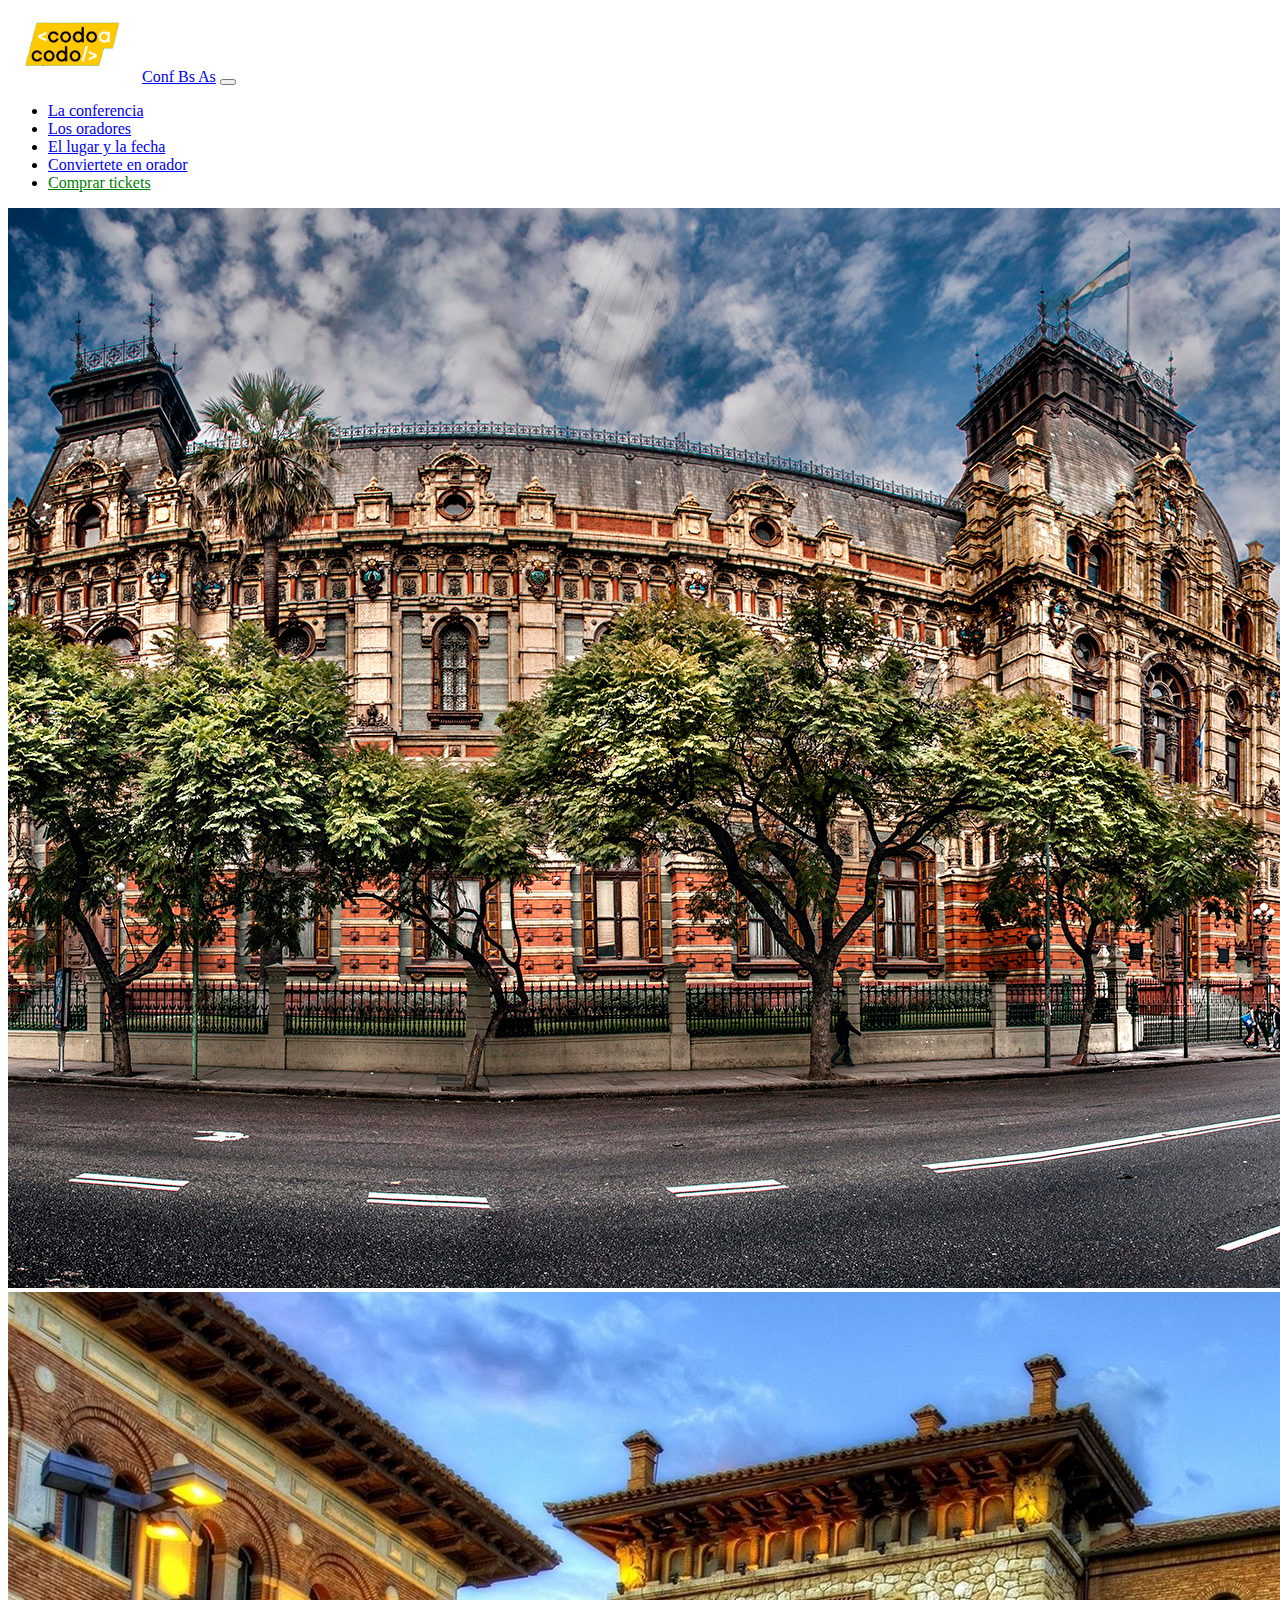
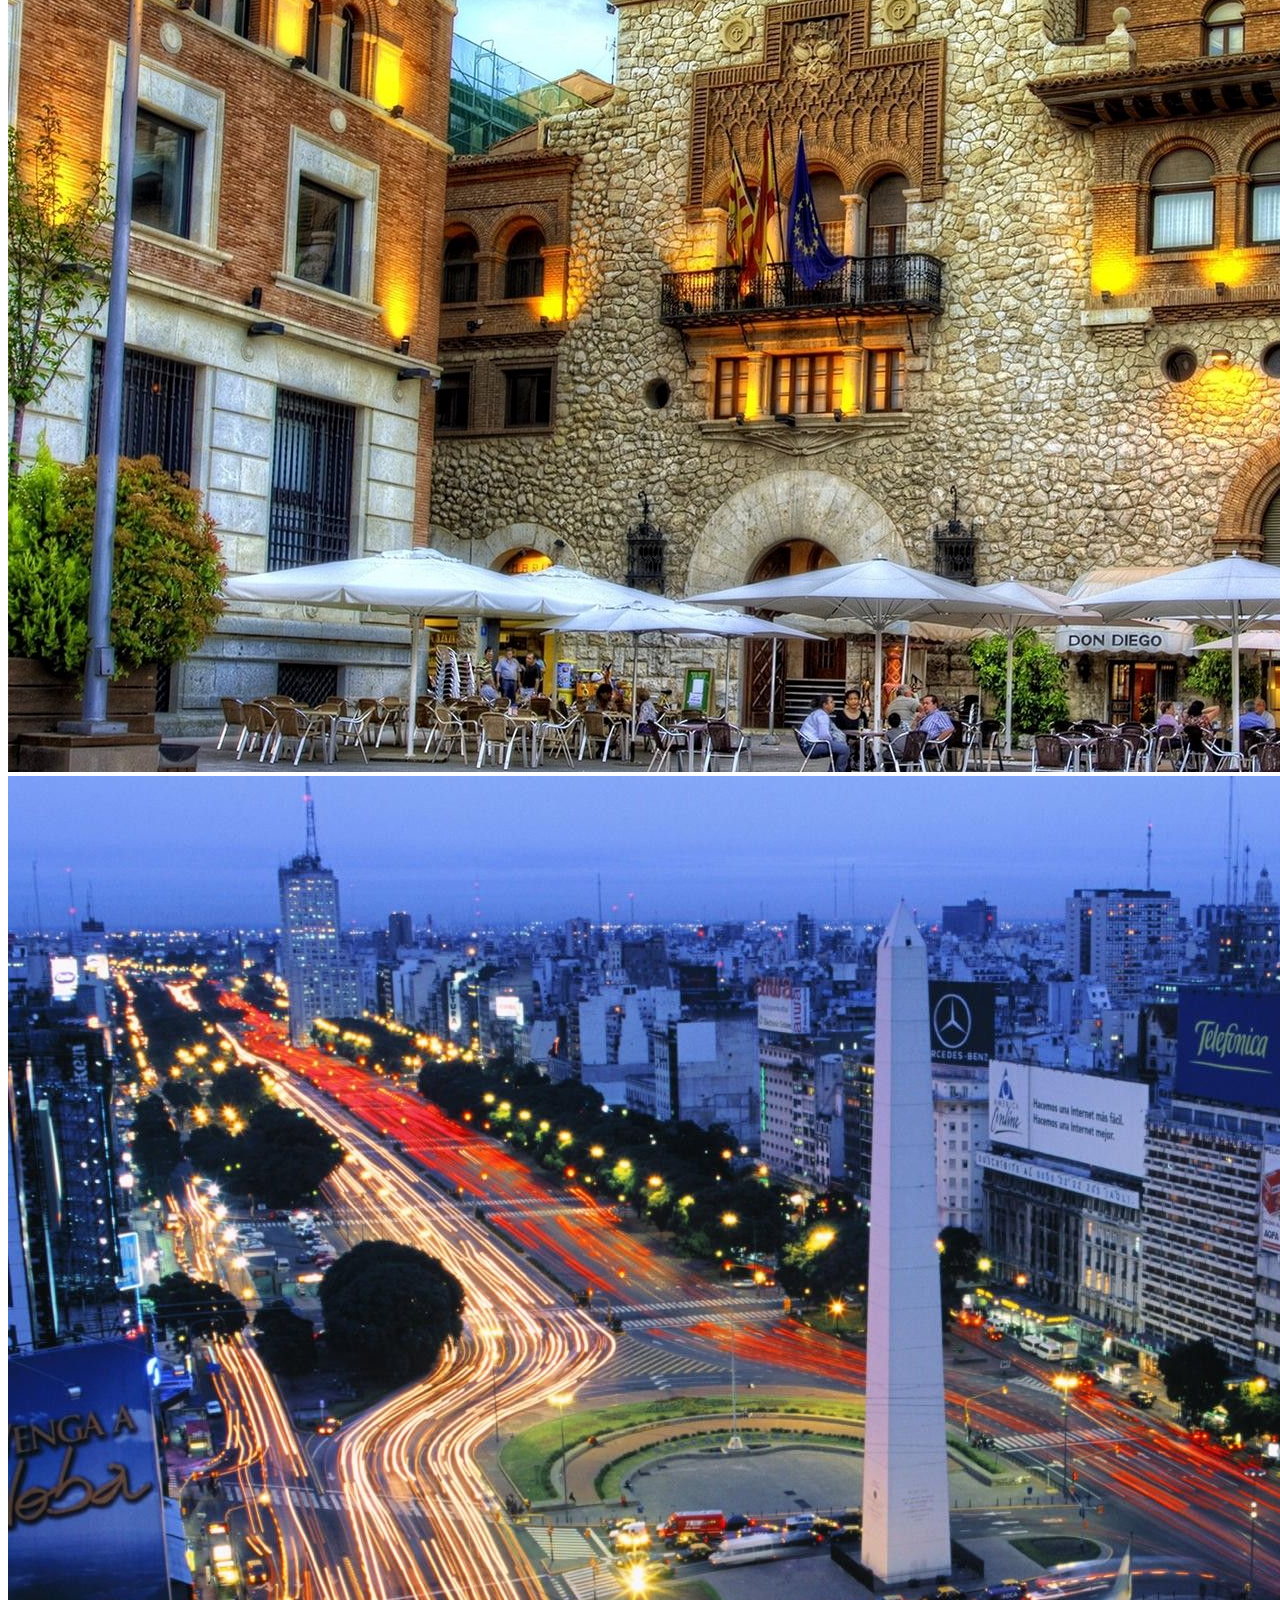
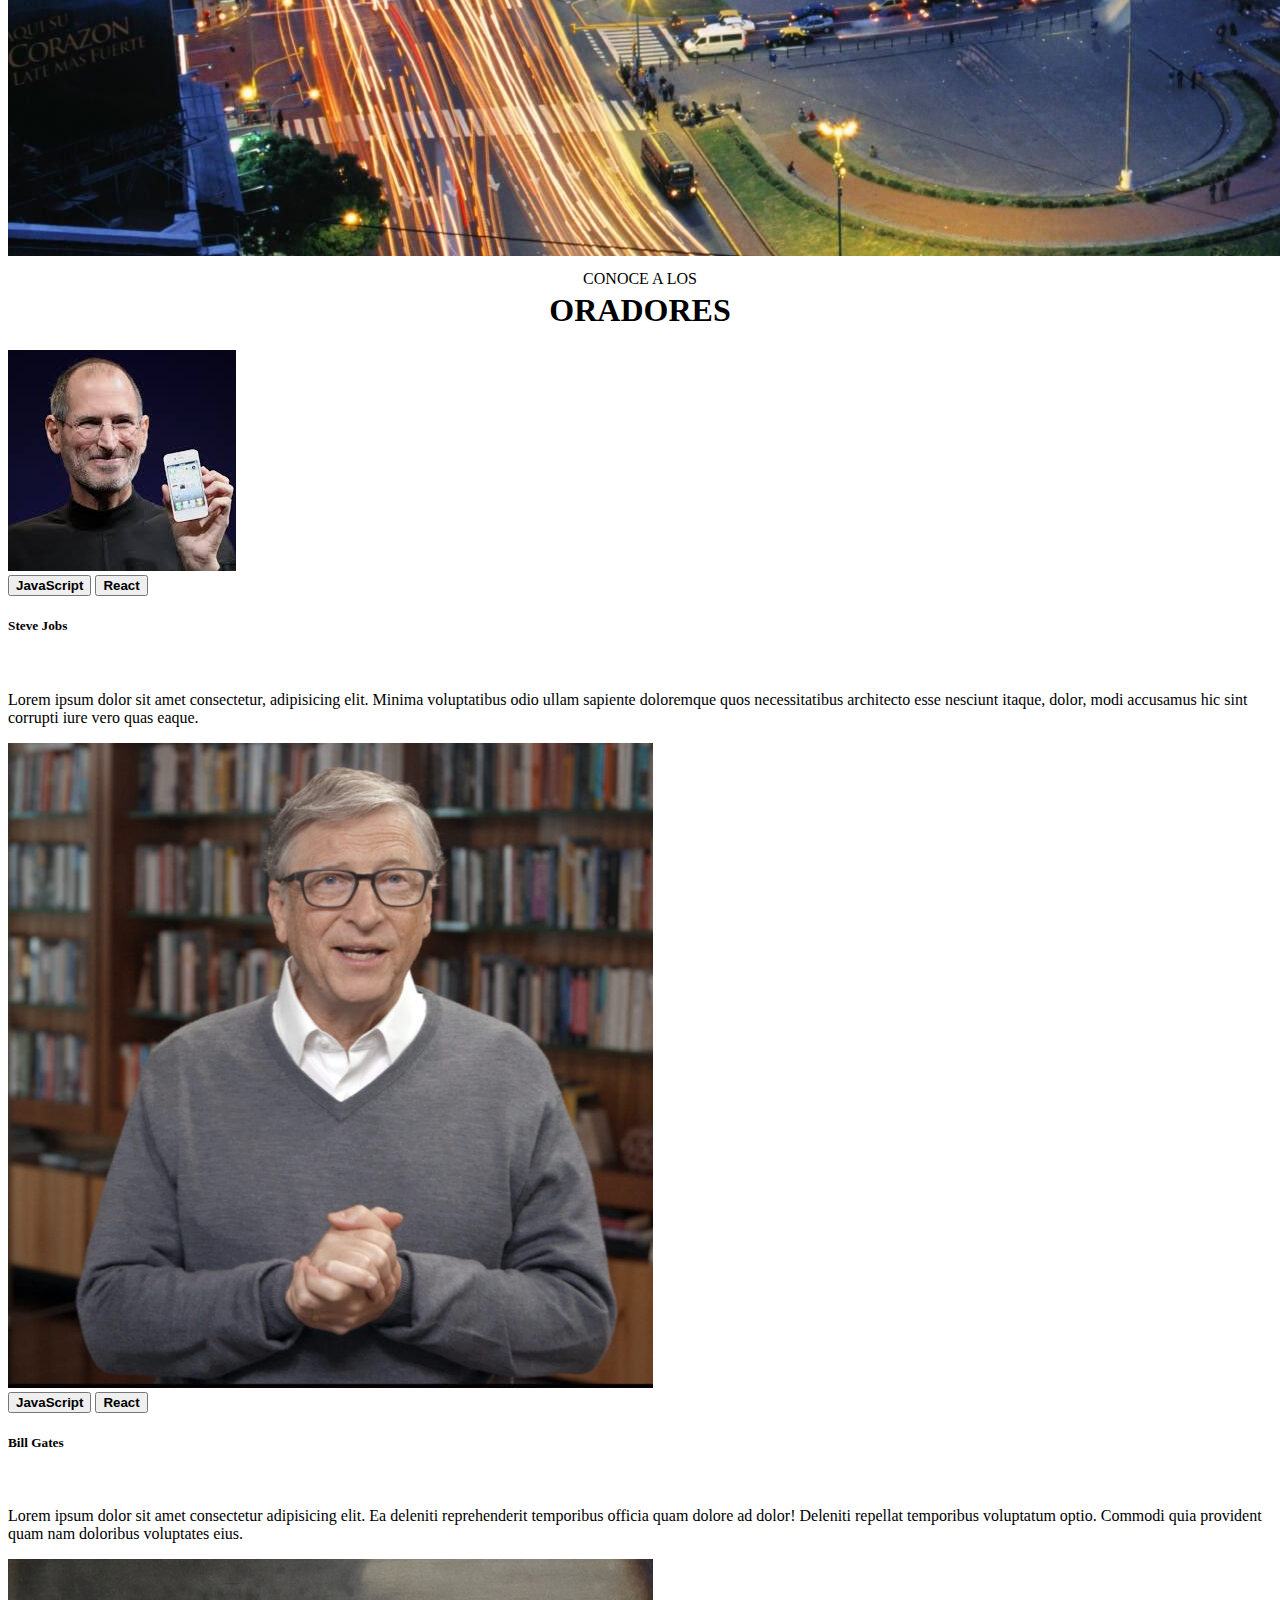
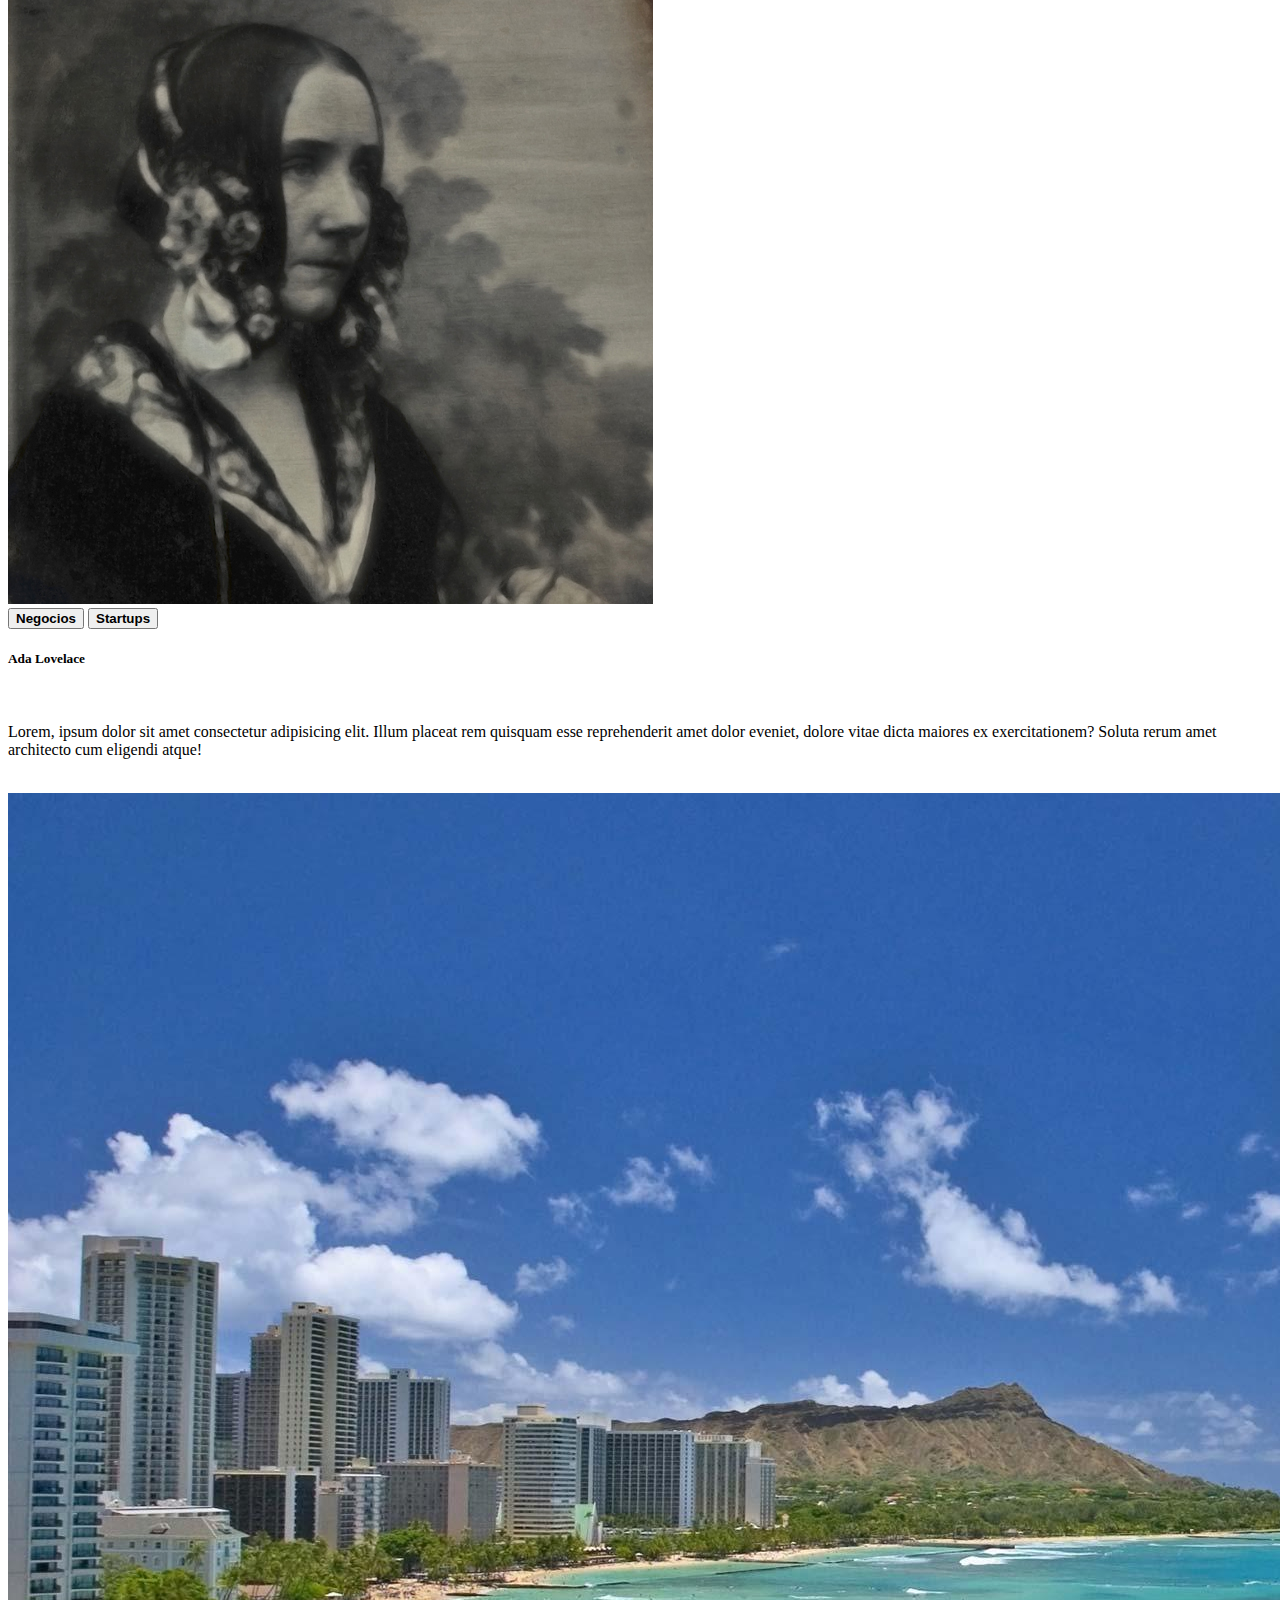
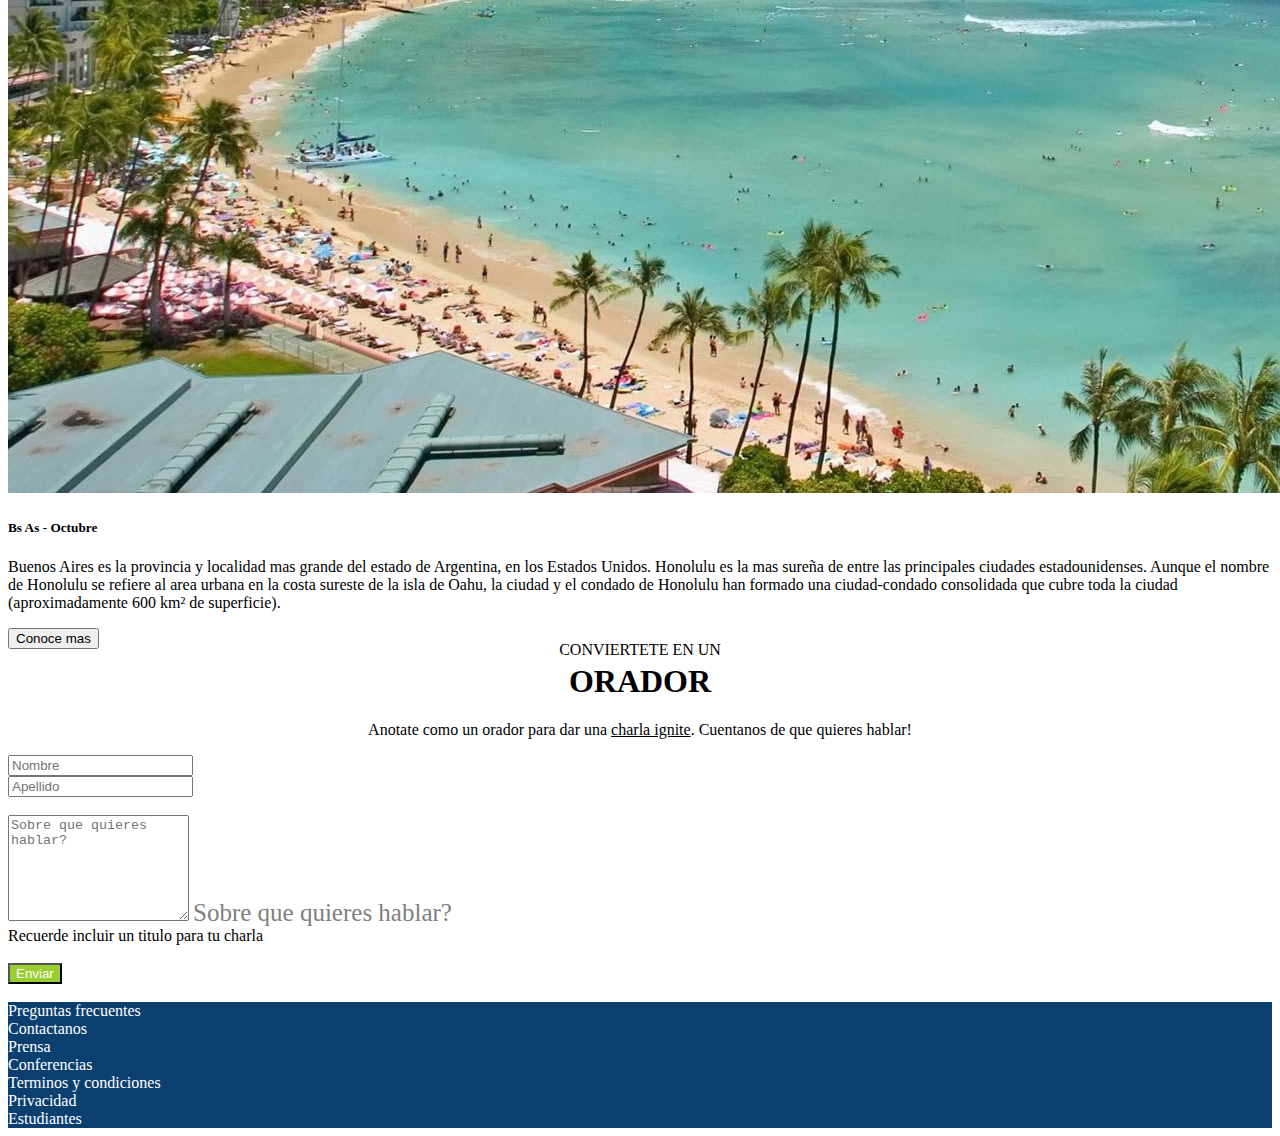
==== TrabajoPIntegrador/index.html @ 22dde656 "Trabajo Practico Integrador" ====
<!DOCTYPE html>
<html lang="es">
<head>
    <meta charset="UTF-8">
    <meta http-equiv="X-UA-Compatible" content="IE=edge">
    <meta name="viewport" content="width=device-width, initial-scale=1.0">
    <title>Trabajo Practico Integrador</title>
    <link href="https://cdn.jsdelivr.net/npm/bootstrap@5.1.1/dist/css/bootstrap.min.css" rel="stylesheet" integrity="sha384-F3w7mX95PdgyTmZZMECAngseQB83DfGTowi0iMjiWaeVhAn4FJkqJByhZMI3AhiU" crossorigin="anonymous">
    <link rel="stylesheet" href="./css/style.css">
</head>
<body>
    <nav class="navbar navbar-expand-lg navbar-dark bg-dark">
        <div class="container">
          <img src="./img/codoacodo.png" width="130px" alt="">
          <a class="navbar-brand" href="#">Conf Bs As</a>
          <button class="navbar-toggler" type="button" data-bs-toggle="collapse" data-bs-target="#navbarNav" aria-controls="navbarNav" aria-expanded="false" aria-label="Toggle navigation">
            <span class="navbar-toggler-icon"></span>
          </button>
          <div class="collapse navbar-collapse" id="navbarNav">
            <ul class="navbar-nav ms-auto">
              <li class="nav-item">
                <a class="nav-link active" aria-current="page" href="#">La conferencia</a>
              </li>
              <li class="nav-item">
                <a class="nav-link" href="#">Los oradores</a>
              </li>
              <li class="nav-item">
                <a class="nav-link" href="#">El lugar y la fecha</a>
              </li>
              <li class="nav-item">
                <a class="nav-link" href="#">Conviertete en orador</a>
              </li>
              <li class="nav-item">
                <a class="nav-link" href="#" style="color: green;">Comprar tickets</a>
              </li>
            </ul>
          </div>
        </div>
    </nav>

    <div id="carouselExampleSlidesOnly" class="carousel slide" data-bs-ride="carousel">
        <div class="carousel-inner">
          <div class="carousel-item active">
            <img src="./img/ba1.jpg" class="d-block w-100" alt="...">
          </div>
          <div class="carousel-item">
            <img src="./img/ba2.jpg" class="d-block w-100" alt="...">
          </div>
          <div class="carousel-item">
            <img src="./img/ba3.jpg" class="d-block w-100" alt="...">
          </div>
        </div>
    </div>

    <p style="text-align: center; margin-top: 10px;" >CONOCE A LOS </p>
    <h1 style="text-align: center; margin-top: -1%;">ORADORES</h1>

    <div class="container">
        <div class="card-group">
            <div class="card">
            <img src="./img/steve.jpg" class="card-img-top" alt="...">
            <div class="card-body">
                <button type="button" class="btn btn-warning"><b>JavaScript</b></button>
                <button type="button" class="btn btn-primary"><b>React</b></button>
                <h5 class="card-title">Steve Jobs</h5>
                <br>
                <p class="card-text">Lorem ipsum dolor sit amet consectetur, adipisicing elit. Minima voluptatibus odio ullam sapiente doloremque quos necessitatibus architecto esse nesciunt itaque, dolor, modi accusamus hic sint corrupti iure vero quas eaque.</p>
                
            </div>
            </div>
            <div class="card">
            <img src="./img/bill.jpg" class="card-img-top" alt="...">
            <div class="card-body">
                <button type="button" class="btn btn-warning"><b>JavaScript</b></button>
                <button type="button" class="btn btn-primary"><b>React</b></button>
                <h5 class="card-title">Bill Gates</h5>
                <br>
                <p class="card-text">Lorem ipsum dolor sit amet consectetur adipisicing elit. Ea deleniti reprehenderit temporibus officia quam dolore ad dolor! Deleniti repellat temporibus voluptatum optio. Commodi quia provident quam nam doloribus voluptates eius.</p>
                
            </div>
            </div>
            <div class="card">
            <img src="./img/ada.jpeg" class="card-img-top" alt="...">
            <div class="card-body">
                <button type="button" class="btn btn-secondary"><b>Negocios</b></button>
                <button type="button" class="btn btn-danger"><b>Startups</b></button>
                <h5 class="card-title">Ada Lovelace</h5>
                <br>
                <p class="card-text">Lorem, ipsum dolor sit amet consectetur adipisicing elit. Illum placeat rem quisquam esse reprehenderit amet dolor eveniet, dolore vitae dicta maiores ex exercitationem? Soluta rerum amet architecto cum eligendi atque!</p>
                
            </div>
            </div>
        </div>
    </div>  
    <br>

    <div class="card mb-3" style="max-width: 100%;">
        <div class="row g-0">
          <div class="col-md-6">
            <img src="./img/honolulu.jpg" class="img-fluid rounded-start " alt="...">
          </div>
          <div class="col-md-6 bg-dark">
            <div class="card-body text-white">
              <h5 class="card-title">Bs As - Octubre</h5>
              <p class="card-text">Buenos Aires es la provincia y localidad mas grande del estado de Argentina, en los Estados Unidos. Honolulu es la mas sureña de entre las principales ciudades estadounidenses. Aunque el nombre de Honolulu se refiere al area urbana en la costa sureste de la isla de Oahu, la ciudad y el condado de Honolulu han formado una ciudad-condado consolidada que cubre toda la ciudad (aproximadamente 600 km² de superficie). </p>
              <button type="button" class="btn btn-outline-secondary text-white">Conoce mas</button>
            </div>
          </div>
        </div>
    </div>
    <br>
    <p style="text-align: center; margin-top: -2%;" >CONVIERTETE EN UN</p>
    <h1 style="text-align: center; margin-top: -1%;">ORADOR</h1>
    <p style="text-align: center;">Anotate como un orador para dar una <span><u>charla ignite</u></span>. Cuentanos de que quieres hablar!</p>

    <div class="container">
      <div class="row">
        <div class="col">
          <input type="text" class="form-control" placeholder="Nombre" aria-label="First name">
        </div>
        <div class="col">
          <input type="text" class="form-control" placeholder="Apellido" aria-label="Last name">
        </div>
      </div>
      <br>
      <div class="form-floating">
            <textarea class="form-control" placeholder="Sobre que quieres hablar?" id="floatingTextarea2" style="height: 100px"></textarea>
            <label style="color: grey; font-size: 25px;" for="floatingTextarea2">Sobre que quieres hablar?</label>
      </div>
      
      <div id="emailHelp" class="form-text">Recuerde incluir un titulo para tu charla</div>
    <br>
      <div class="d-grid gap-2">
            <button class="btn btn-primary" style="background-color: yellowgreen; color: white;" type="button">Enviar</button>
        </div>
      </div>
    </div>
    <br>
<footer>
    <div class="container pt-3" style="background-color: rgb(11, 63, 112); color: white; max-width: 100%;">

        <div class="container row pb-3" >
            
            <div class="col">Preguntas frecuentes</div>
        
            <div class="col">Contactanos</div>
        
            <div class="col">Prensa</div>
        
            <div class="col">Conferencias</div>
        
            <div class="col">Terminos y condiciones</div>
        
            <div class="col">Privacidad</div>
        
            <div class="col">Estudiantes</div>

        </div>
    </div>
</footer>




     
<script src="https://cdn.jsdelivr.net/npm/bootstrap@5.1.1/dist/js/bootstrap.bundle.min.js" integrity="sha384-/bQdsTh/da6pkI1MST/rWKFNjaCP5gBSY4sEBT38Q/9RBh9AH40zEOg7Hlq2THRZ" crossorigin="anonymous"></script>
</body>
</html>
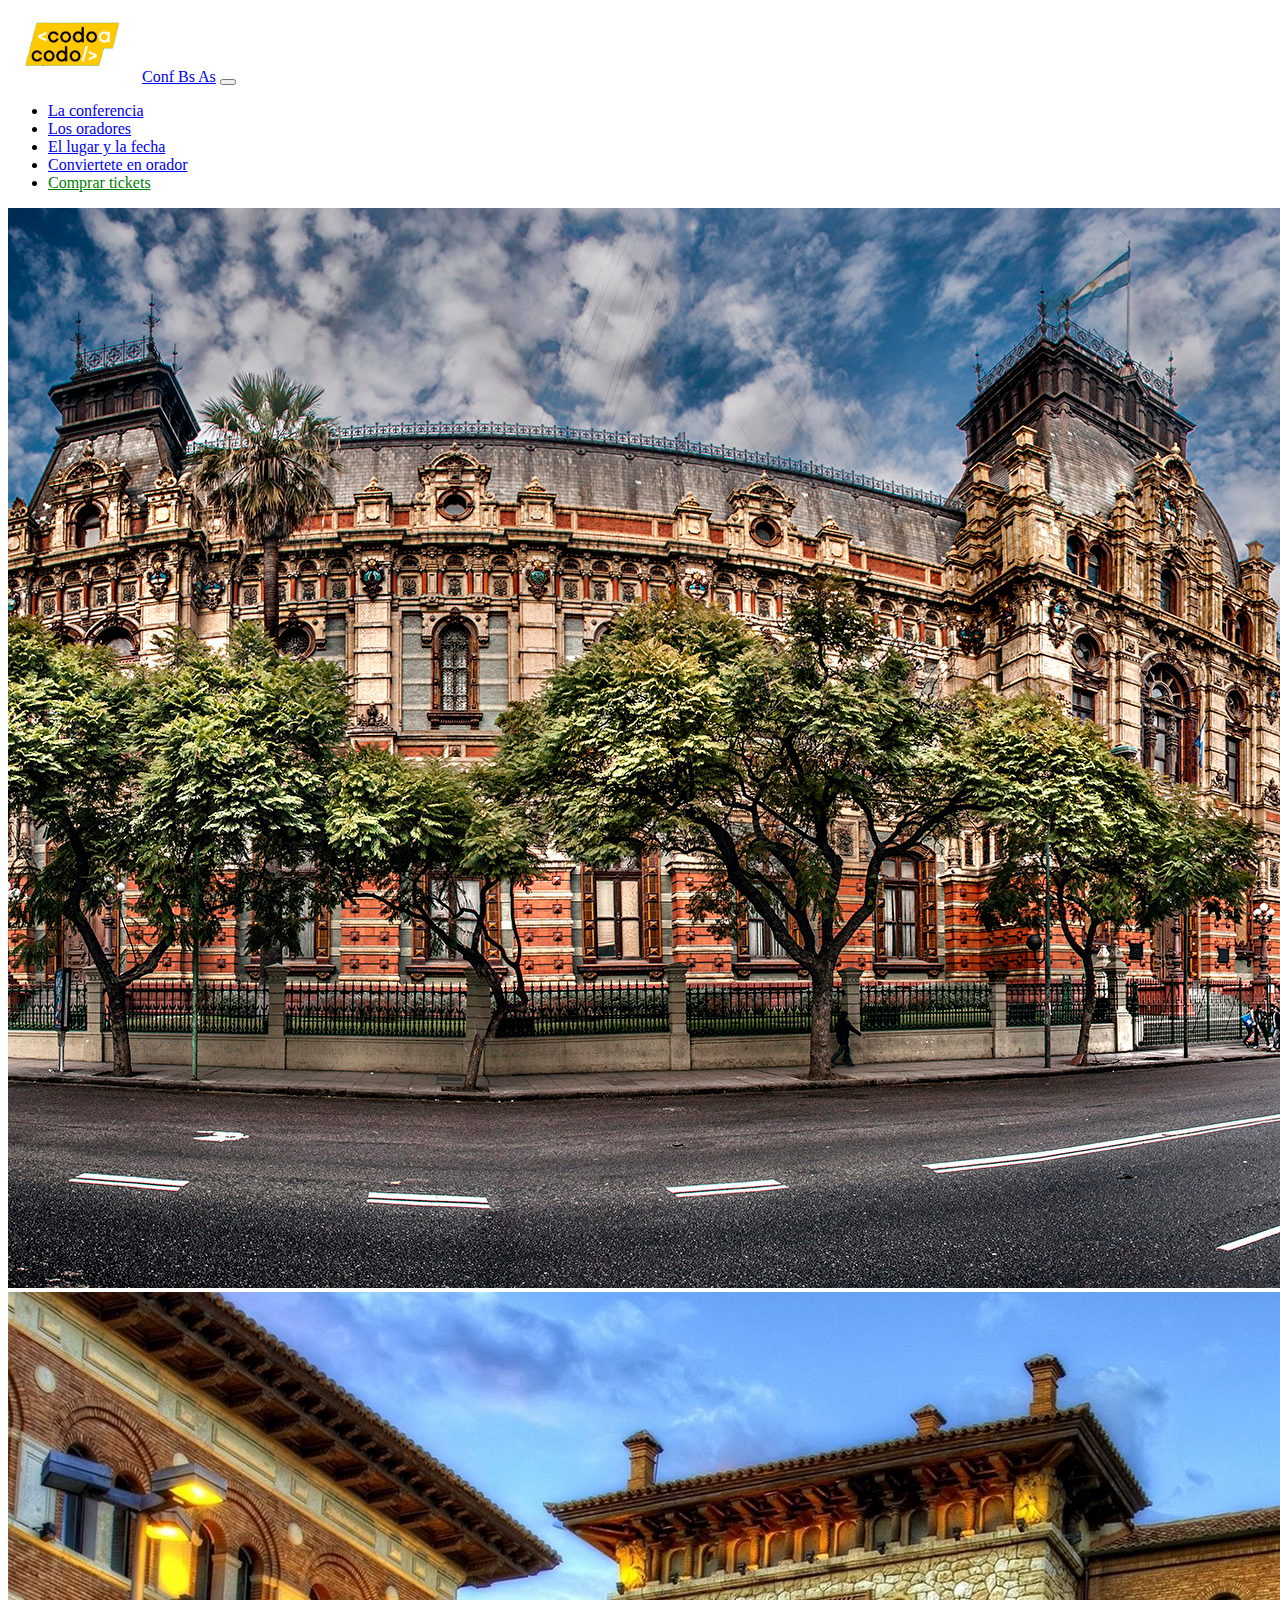
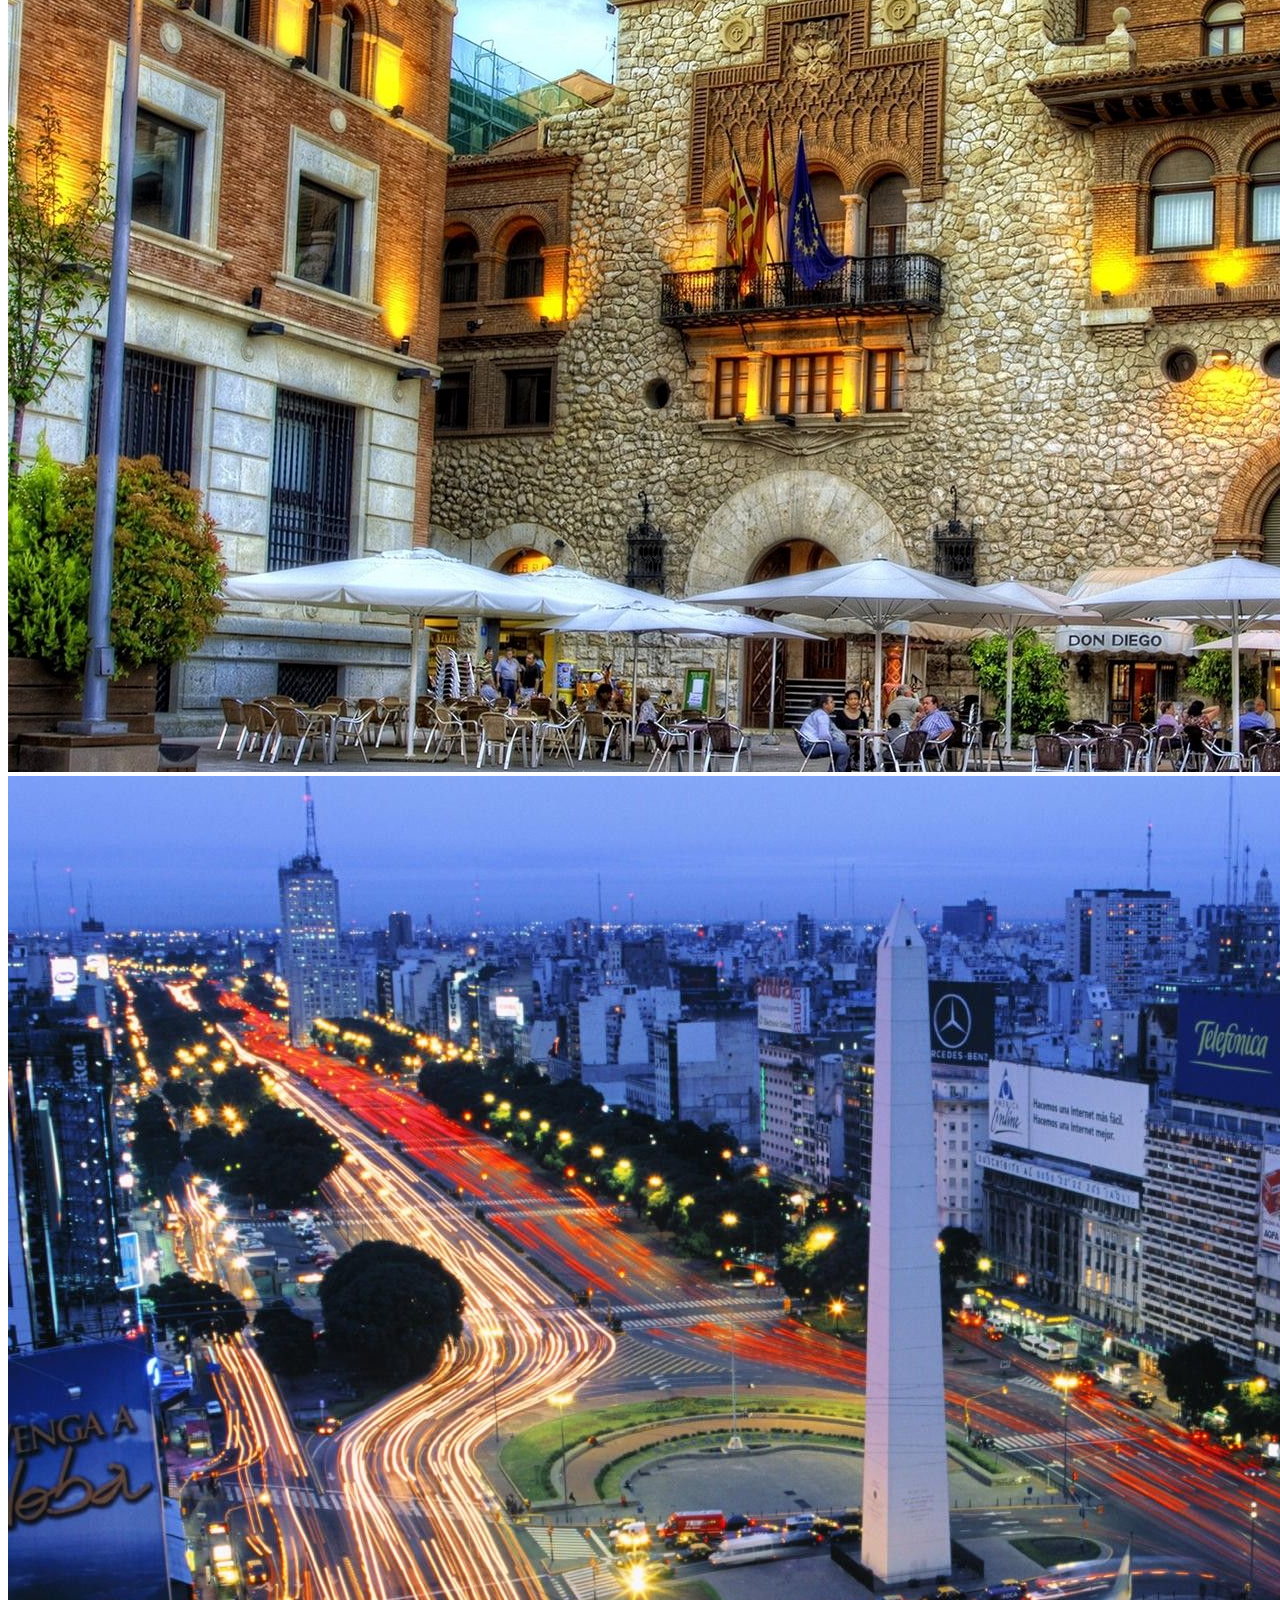
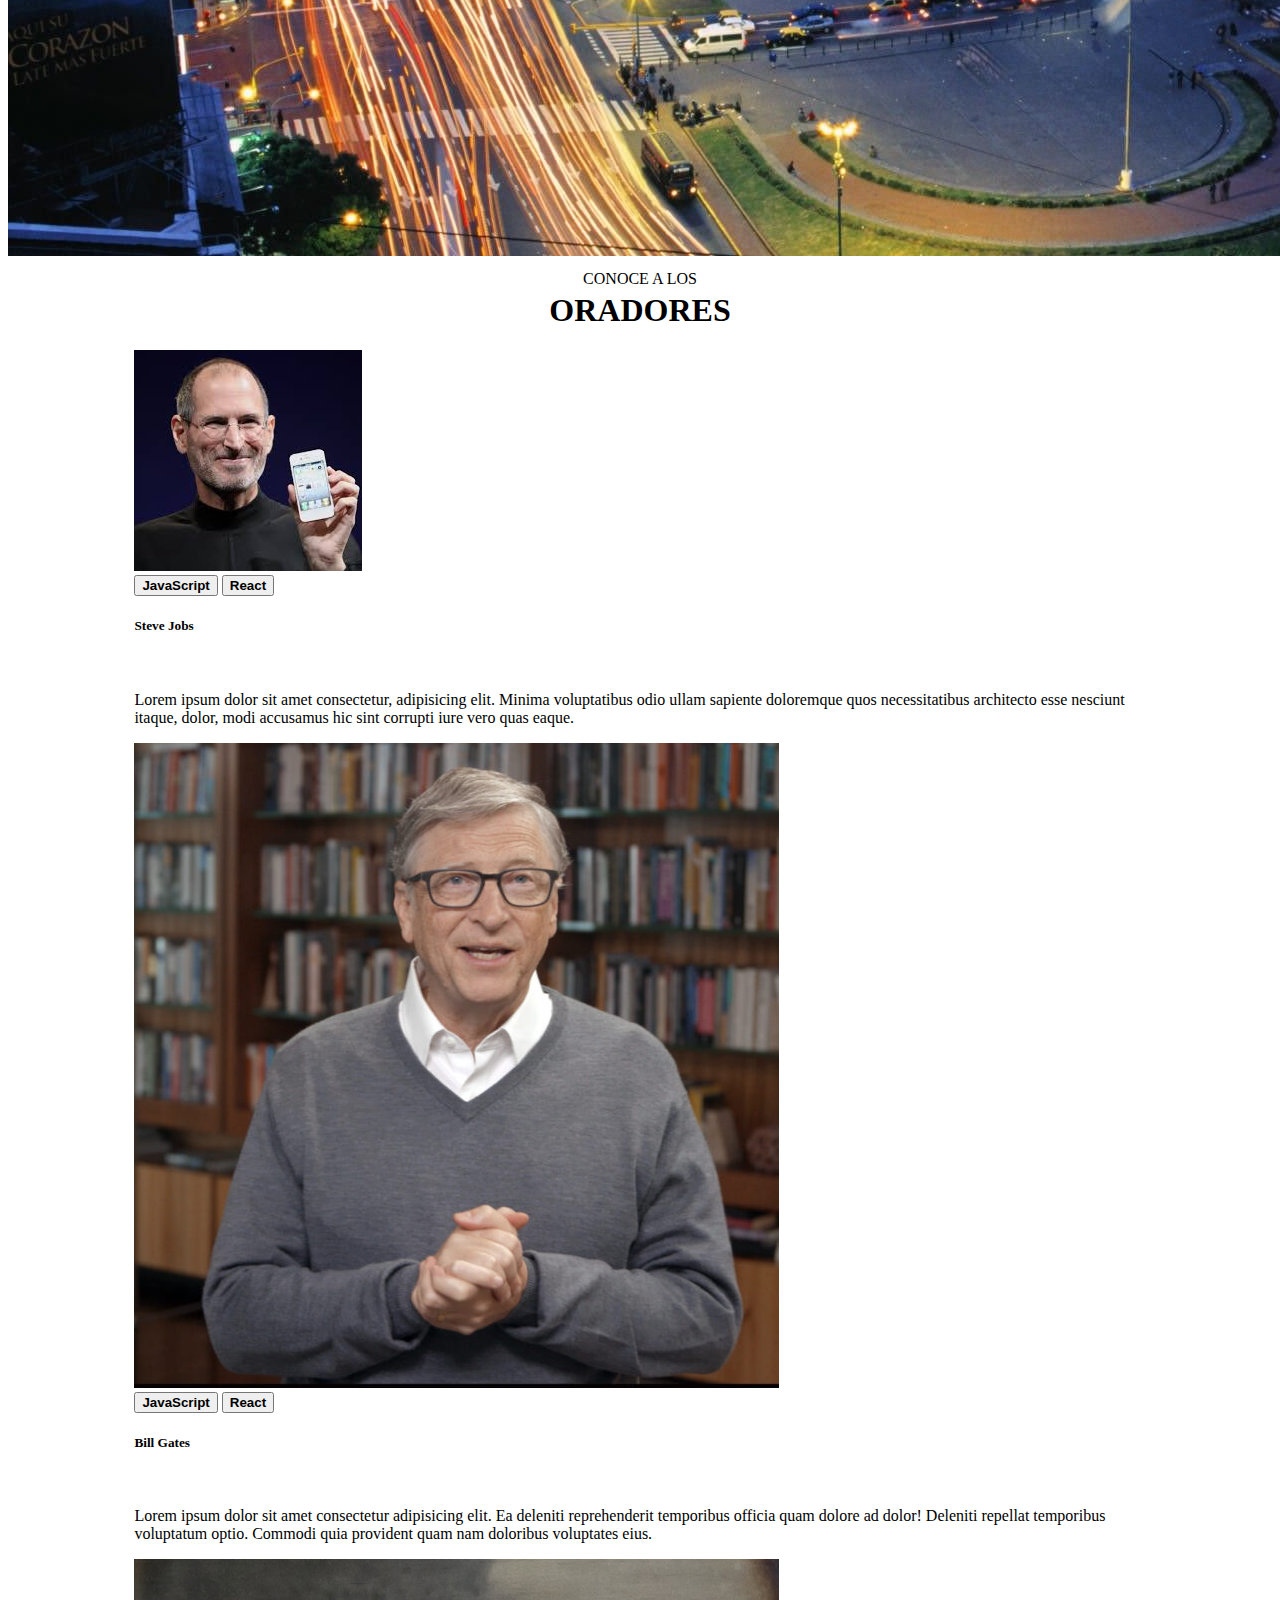
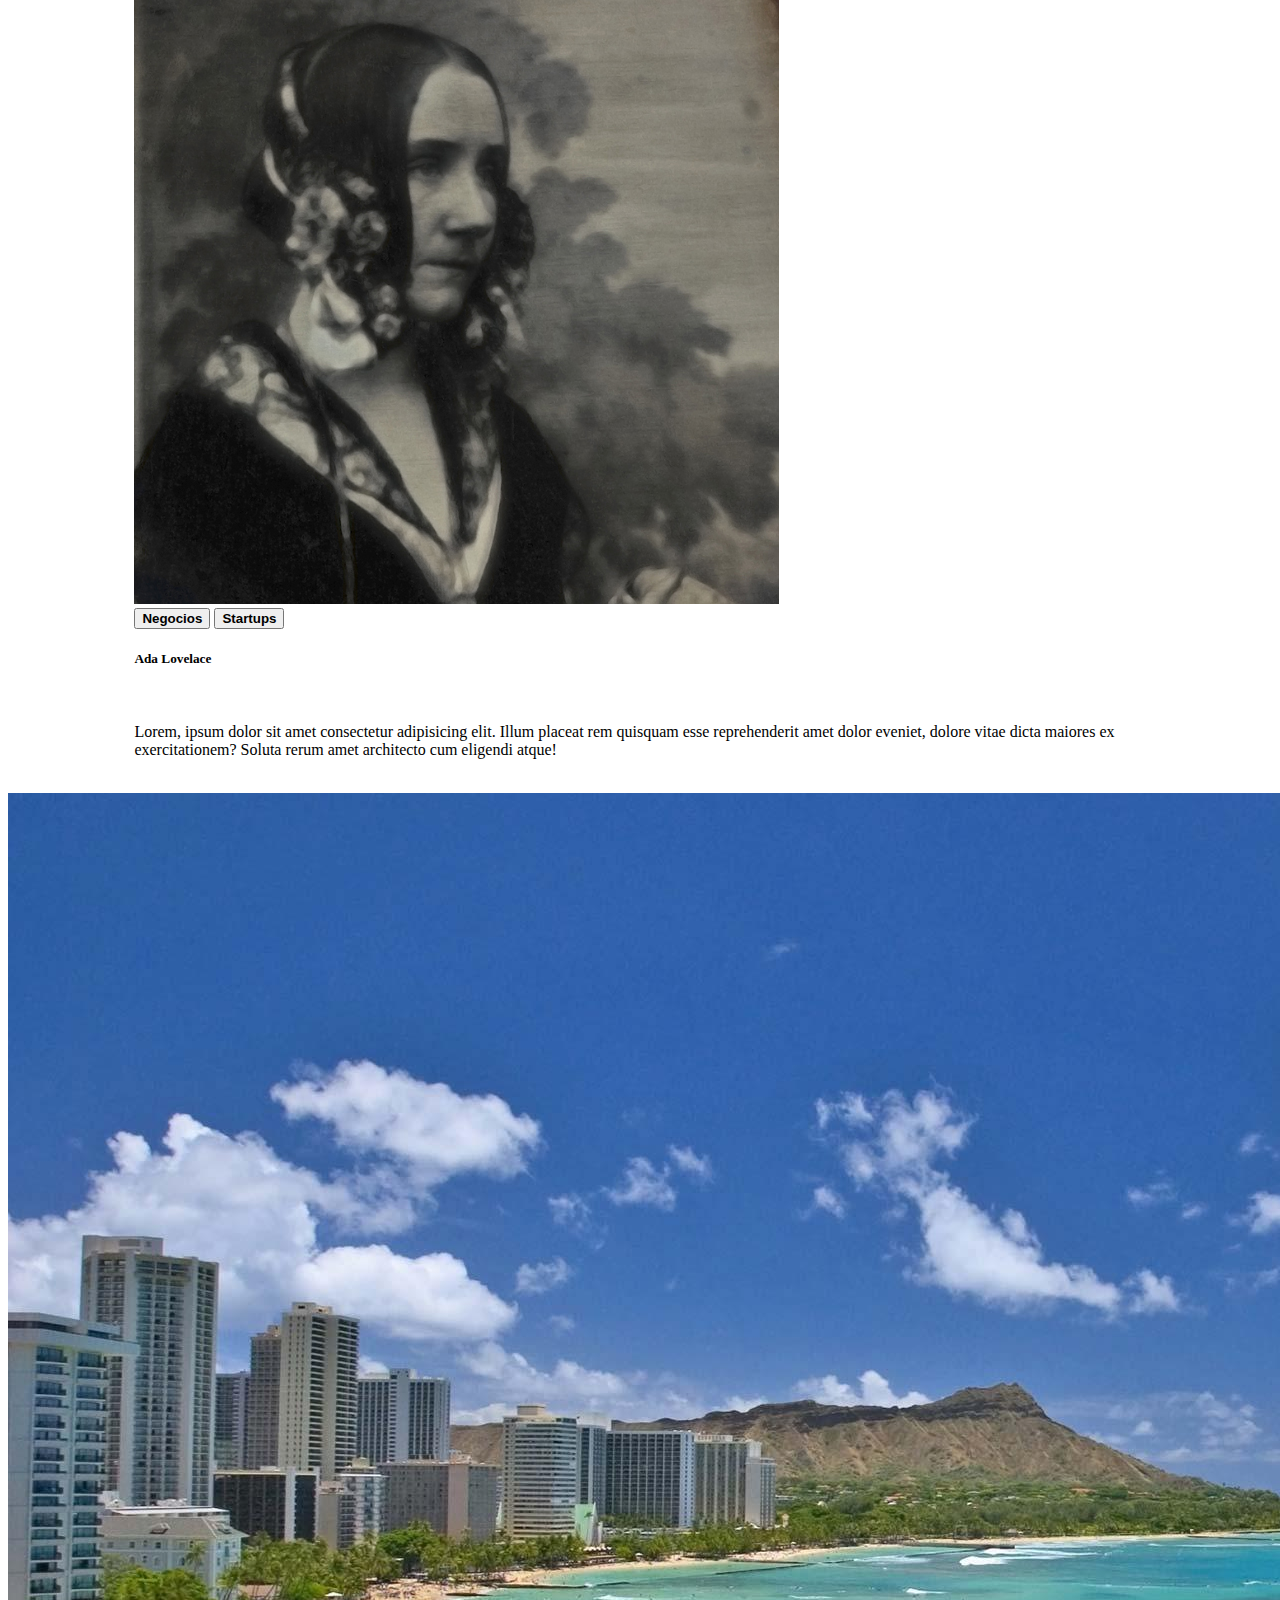
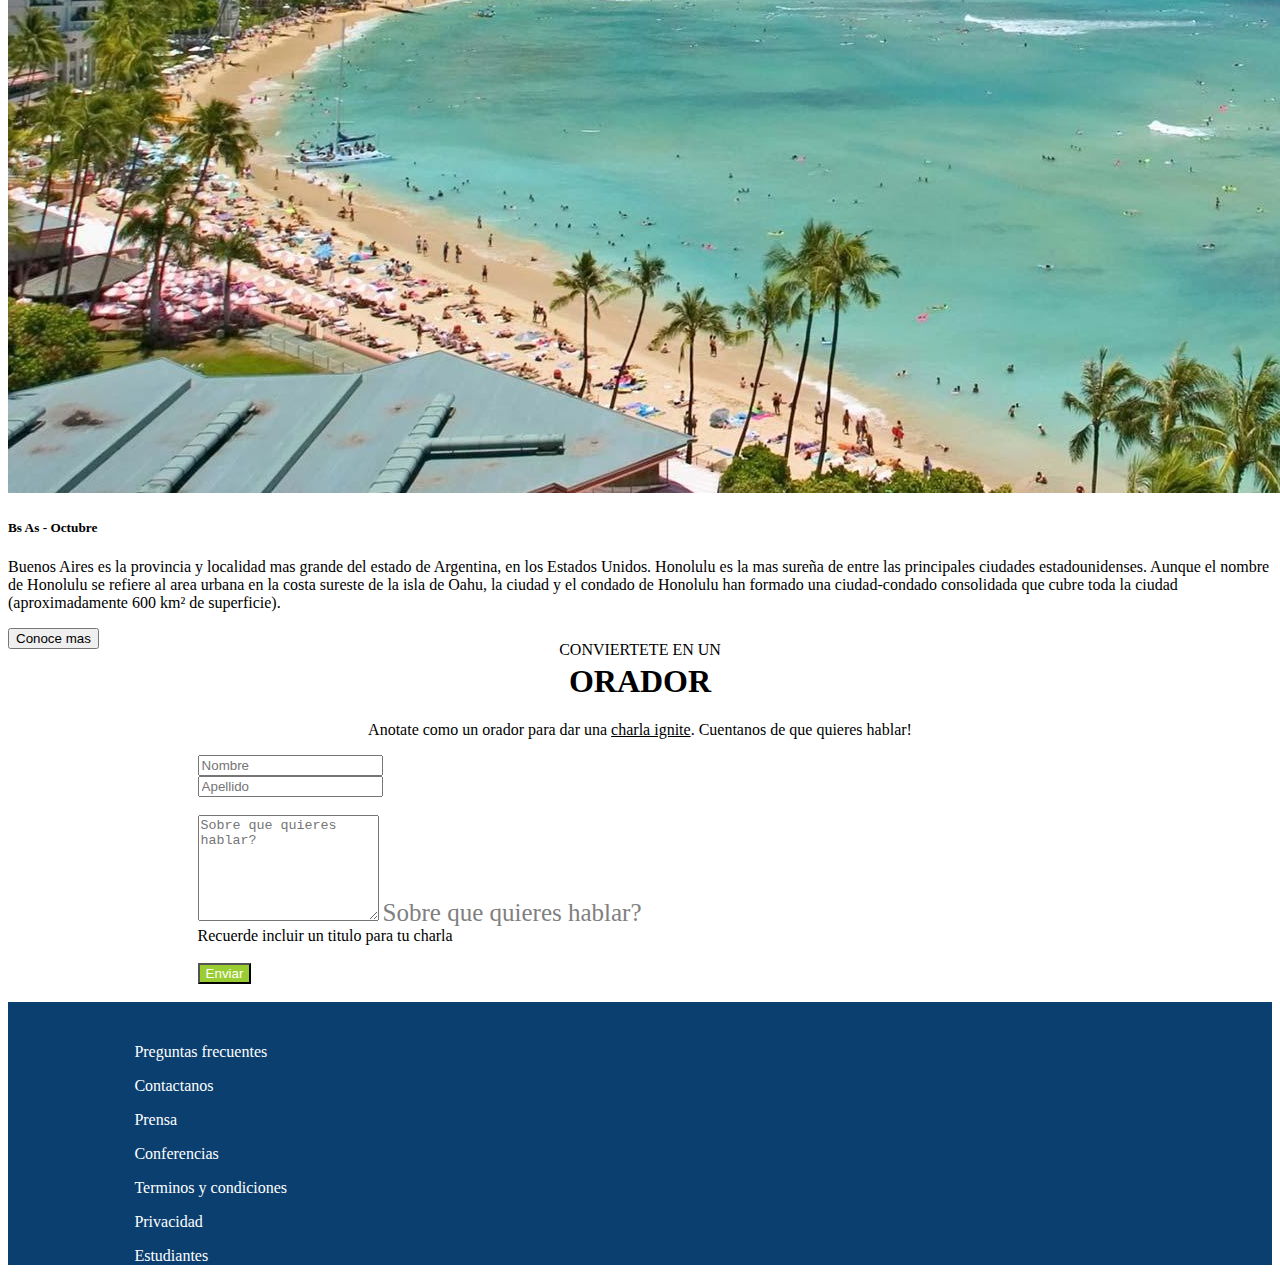
==== commit 487582c2: "Trabajo P. Integrador" ====
--- a/TrabajoPIntegrador/index.html
+++ b/TrabajoPIntegrador/index.html
@@ -9,6 +9,7 @@
     <link rel="stylesheet" href="./css/style.css">
 </head>
 <body>
+
     <nav class="navbar navbar-expand-lg navbar-dark bg-dark">
         <div class="container">
           <img src="./img/codoacodo.png" width="130px" alt="">
@@ -55,40 +56,40 @@
     <p style="text-align: center; margin-top: 10px;" >CONOCE A LOS </p>
     <h1 style="text-align: center; margin-top: -1%;">ORADORES</h1>
 
-    <div class="container">
+    <div class="container" id="cards">
         <div class="card-group">
-            <div class="card">
-            <img src="./img/steve.jpg" class="card-img-top" alt="...">
-            <div class="card-body">
-                <button type="button" class="btn btn-warning"><b>JavaScript</b></button>
-                <button type="button" class="btn btn-primary"><b>React</b></button>
-                <h5 class="card-title">Steve Jobs</h5>
-                <br>
-                <p class="card-text">Lorem ipsum dolor sit amet consectetur, adipisicing elit. Minima voluptatibus odio ullam sapiente doloremque quos necessitatibus architecto esse nesciunt itaque, dolor, modi accusamus hic sint corrupti iure vero quas eaque.</p>
-                
-            </div>
+            <div class="card" id="steve">
+              <img src="./img/steve.jpg" class="card-img-top" alt="...">
+              <div class="card-body">
+                  <button type="button" class="btn btn-warning"><b>JavaScript</b></button>
+                  <button type="button" class="btn btn-primary"><b>React</b></button>
+                  <h5 class="card-title">Steve Jobs</h5>
+                  <br>
+                  <p class="card-text">Lorem ipsum dolor sit amet consectetur, adipisicing elit. Minima voluptatibus odio ullam sapiente doloremque quos necessitatibus architecto esse nesciunt itaque, dolor, modi accusamus hic sint corrupti iure vero quas eaque.</p>
+                  
+              </div>
             </div>
             <div class="card">
-            <img src="./img/bill.jpg" class="card-img-top" alt="...">
-            <div class="card-body">
-                <button type="button" class="btn btn-warning"><b>JavaScript</b></button>
-                <button type="button" class="btn btn-primary"><b>React</b></button>
-                <h5 class="card-title">Bill Gates</h5>
-                <br>
-                <p class="card-text">Lorem ipsum dolor sit amet consectetur adipisicing elit. Ea deleniti reprehenderit temporibus officia quam dolore ad dolor! Deleniti repellat temporibus voluptatum optio. Commodi quia provident quam nam doloribus voluptates eius.</p>
-                
+              <img src="./img/bill.jpg" class="card-img-top" alt="...">
+              <div class="card-body">
+                  <button type="button" class="btn btn-warning"><b>JavaScript</b></button>
+                  <button type="button" class="btn btn-primary"><b>React</b></button>
+                  <h5 class="card-title">Bill Gates</h5>
+                  <br>
+                  <p class="card-text">Lorem ipsum dolor sit amet consectetur adipisicing elit. Ea deleniti reprehenderit temporibus officia quam dolore ad dolor! Deleniti repellat temporibus voluptatum optio. Commodi quia provident quam nam doloribus voluptates eius.</p>
+                  
+              </div>
             </div>
-            </div>
-            <div class="card">
-            <img src="./img/ada.jpeg" class="card-img-top" alt="...">
-            <div class="card-body">
-                <button type="button" class="btn btn-secondary"><b>Negocios</b></button>
-                <button type="button" class="btn btn-danger"><b>Startups</b></button>
-                <h5 class="card-title">Ada Lovelace</h5>
-                <br>
-                <p class="card-text">Lorem, ipsum dolor sit amet consectetur adipisicing elit. Illum placeat rem quisquam esse reprehenderit amet dolor eveniet, dolore vitae dicta maiores ex exercitationem? Soluta rerum amet architecto cum eligendi atque!</p>
-                
-            </div>
+            <div class="card" id="ada">
+              <img src="./img/ada.jpeg" class="card-img-top" alt="...">
+              <div class="card-body">
+                  <button type="button" class="btn btn-secondary"><b>Negocios</b></button>
+                  <button type="button" class="btn btn-danger"><b>Startups</b></button>
+                  <h5 class="card-title">Ada Lovelace</h5>
+                  <br>
+                  <p class="card-text">Lorem, ipsum dolor sit amet consectetur adipisicing elit. Illum placeat rem quisquam esse reprehenderit amet dolor eveniet, dolore vitae dicta maiores ex exercitationem? Soluta rerum amet architecto cum eligendi atque!</p>
+                  
+              </div>
             </div>
         </div>
     </div>  
@@ -113,7 +114,7 @@
     <h1 style="text-align: center; margin-top: -1%;">ORADOR</h1>
     <p style="text-align: center;">Anotate como un orador para dar una <span><u>charla ignite</u></span>. Cuentanos de que quieres hablar!</p>
 
-    <div class="container">
+    <div class="container" id="form">
       <div class="row">
         <div class="col">
           <input type="text" class="form-control" placeholder="Nombre" aria-label="First name">
@@ -132,28 +133,42 @@
     <br>
       <div class="d-grid gap-2">
             <button class="btn btn-primary" style="background-color: yellowgreen; color: white;" type="button">Enviar</button>
-        </div>
       </div>
     </div>
+    
     <br>
 <footer>
-    <div class="container pt-3" style="background-color: rgb(11, 63, 112); color: white; max-width: 100%;">
+    <div id="footer" class="container">
 
-        <div class="container row pb-3" >
+        <div class="row" >
             
-            <div class="col">Preguntas frecuentes</div>
+            <div class="col">
+              <p>Preguntas frecuentes</p> 
+            </div>
         
-            <div class="col">Contactanos</div>
+            <div class="col">
+              <p>Contactanos</p> 
+            </div>
         
-            <div class="col">Prensa</div>
+            <div class="col">
+              <p>Prensa</p> 
+            </div>
         
-            <div class="col">Conferencias</div>
+            <div class="col">
+              <p>Conferencias</p> 
+            </div>
         
-            <div class="col">Terminos y condiciones</div>
+            <div class="col">
+             <p>Terminos y condiciones</p> 
+            </div>
         
-            <div class="col">Privacidad</div>
+            <div class="col">
+              <p>Privacidad</p> 
+            </div>
         
-            <div class="col">Estudiantes</div>
+            <div class="col">
+              <p>Estudiantes</p>
+            </div>
 
         </div>
     </div>
--- a/TrabajoPIntegrador/css/style.css
+++ b/TrabajoPIntegrador/css/style.css
@@ -0,0 +1,18 @@
+#cards{
+    padding-right: 10%;
+    padding-left: 10%;
+    display: block;
+}
+#form{
+    padding-left: 15%;
+    padding-right: 15%;
+}
+#footer{
+    background-color: rgb(11, 63, 112);
+    color: white;
+    max-width: 100%;
+    justify-content: center;
+    padding-right: 5%;
+    padding-left: 10%;
+    padding-top: 2%;
+}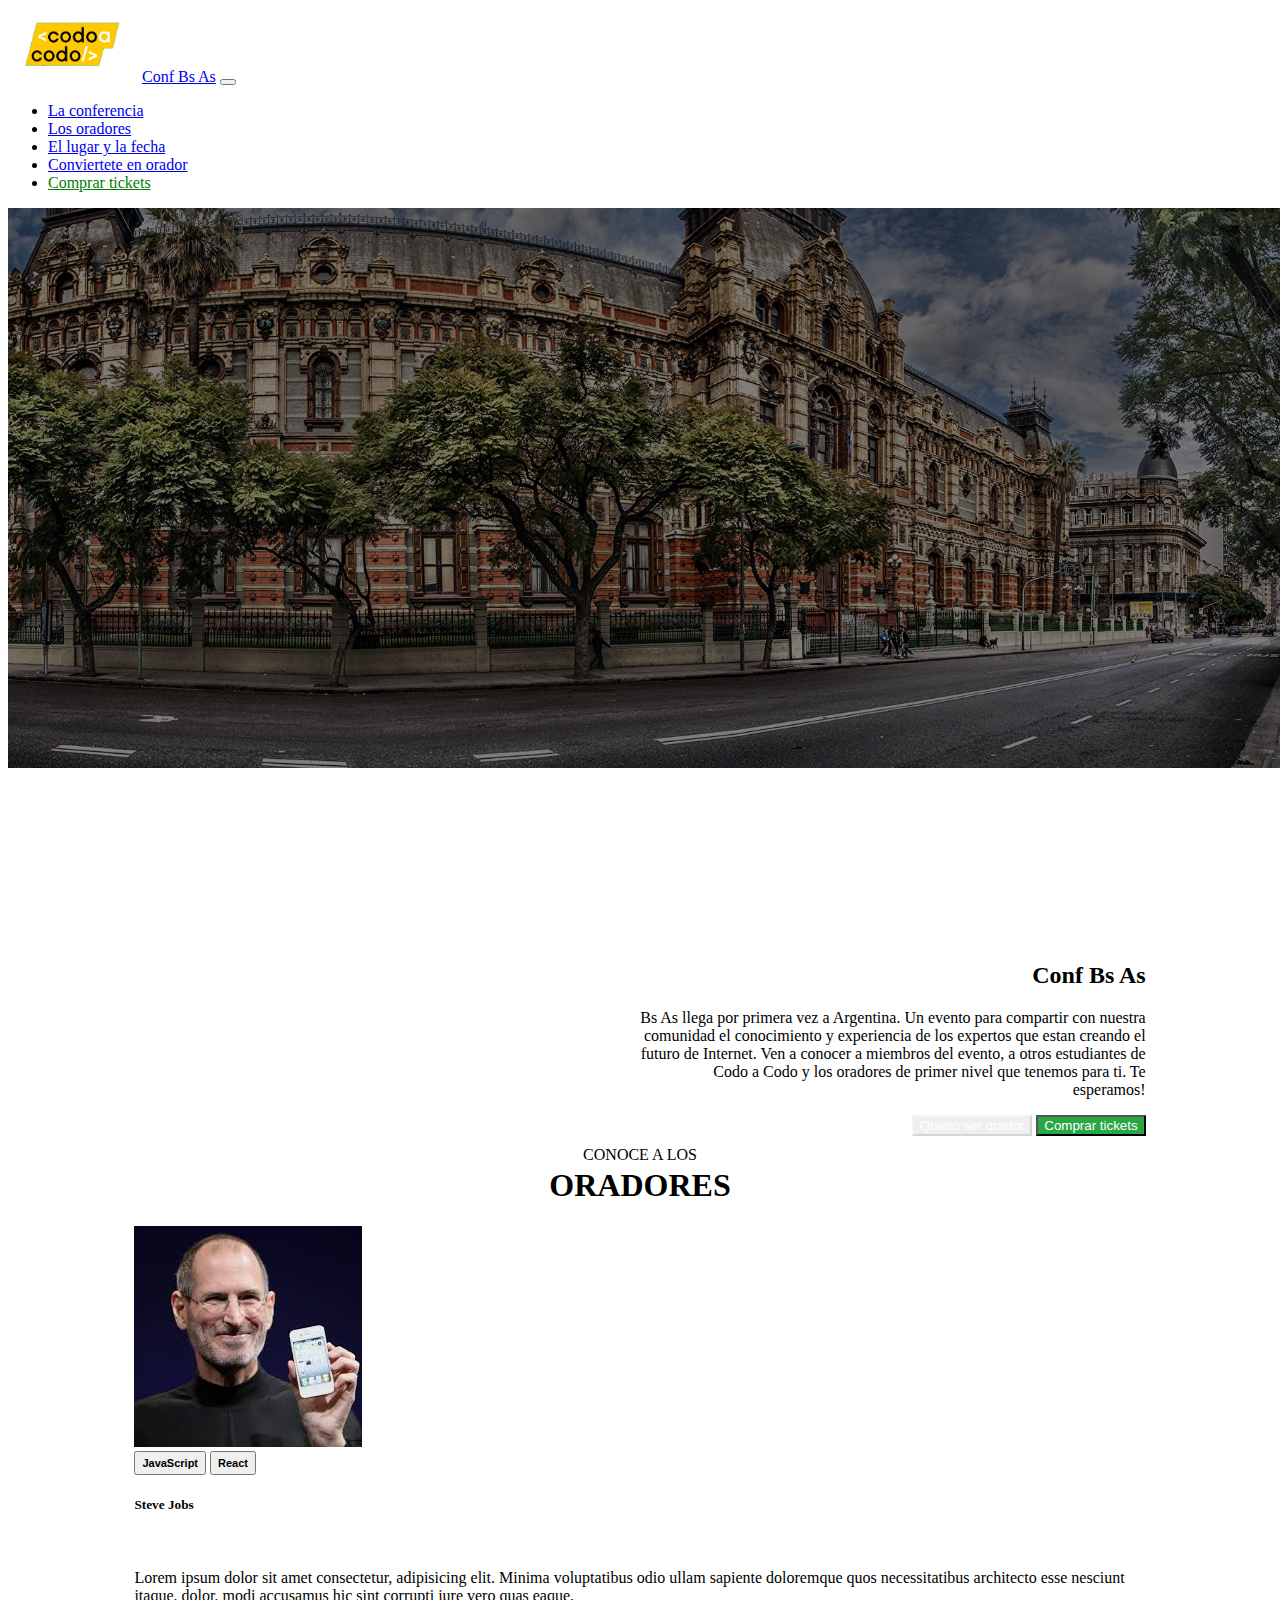
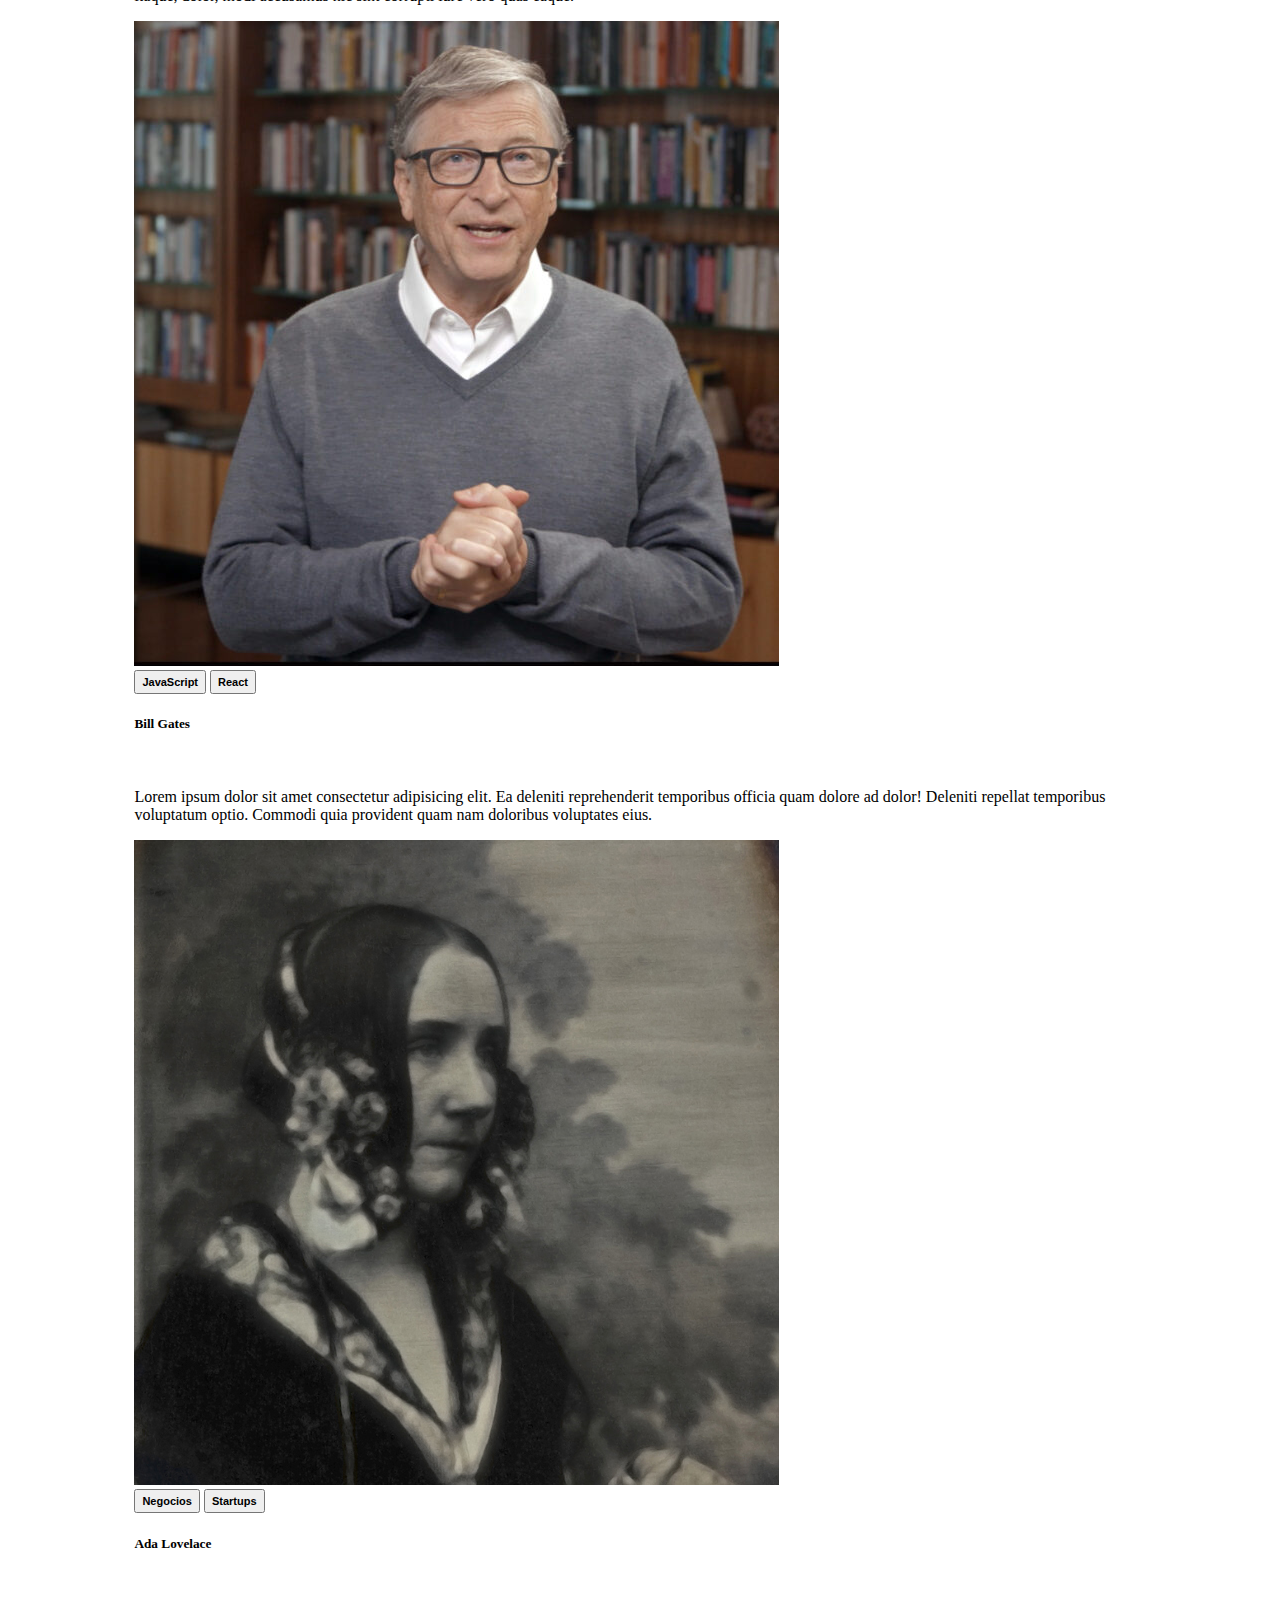
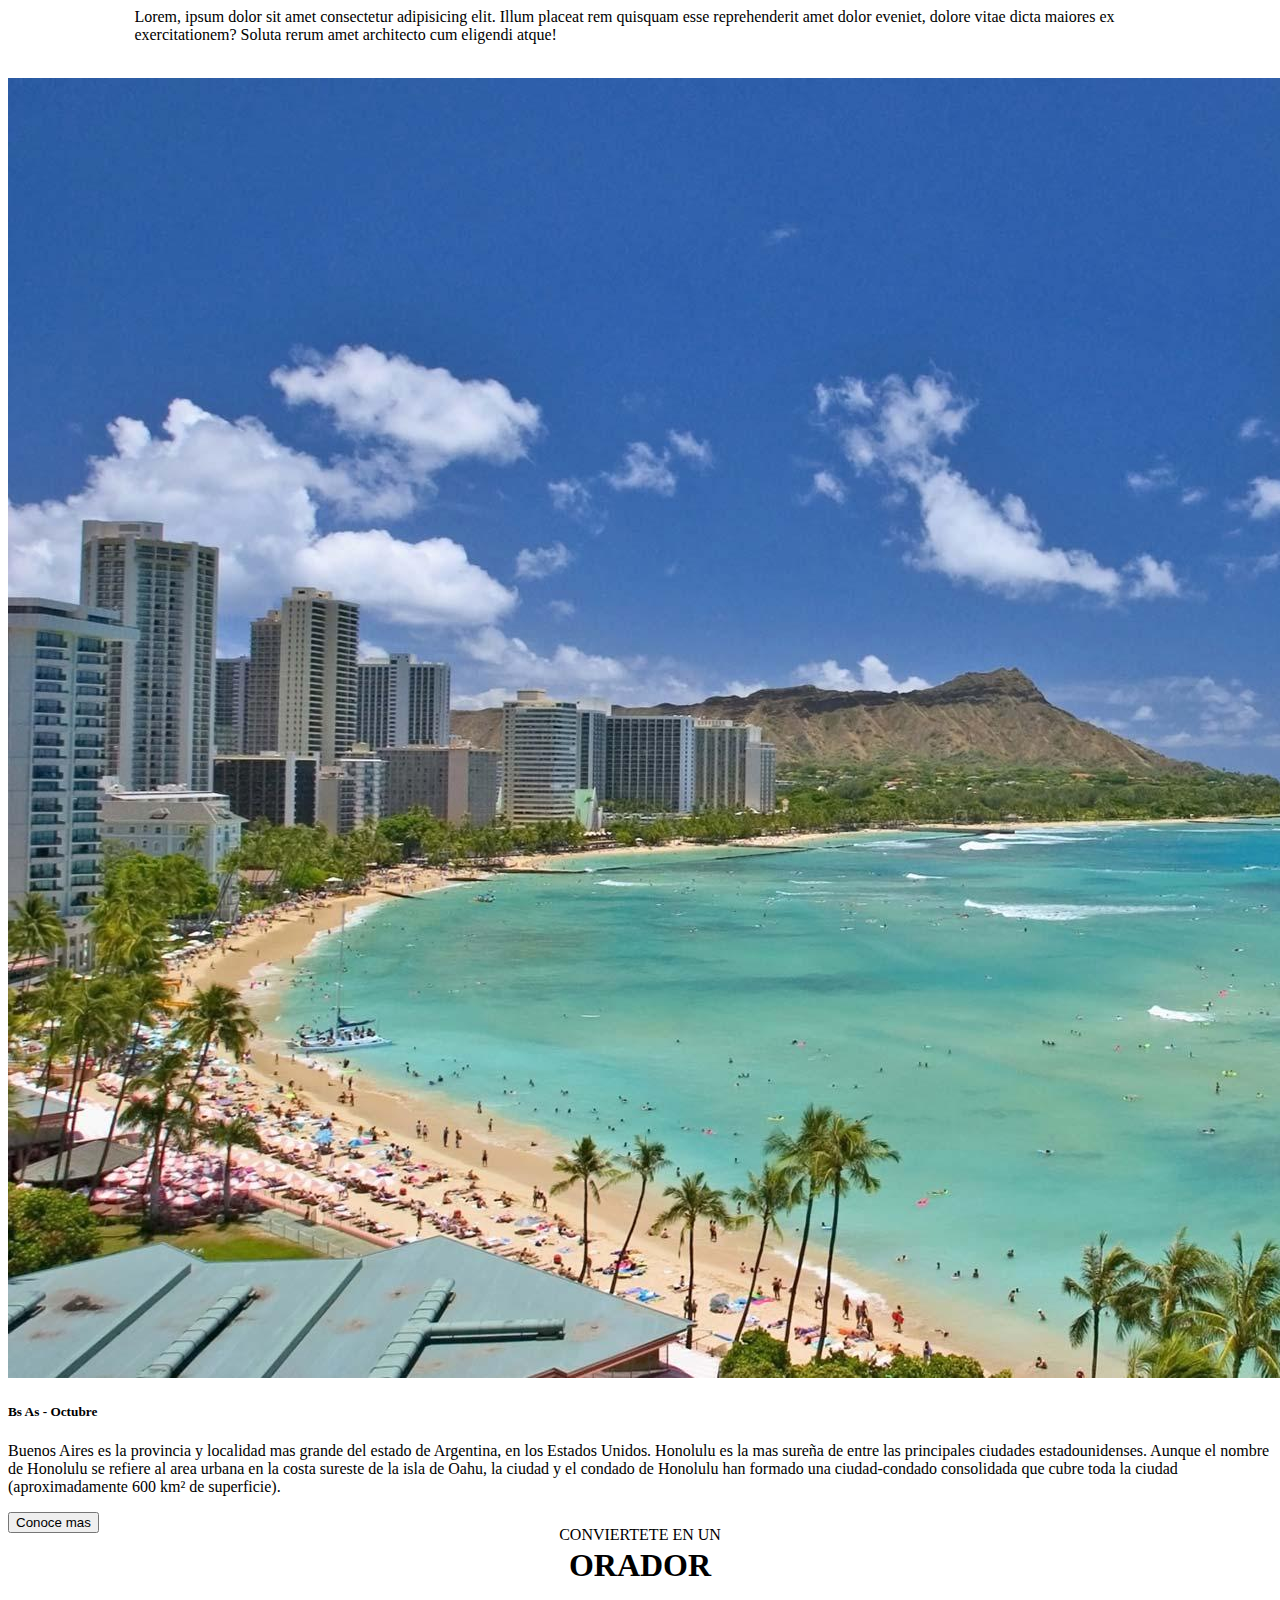
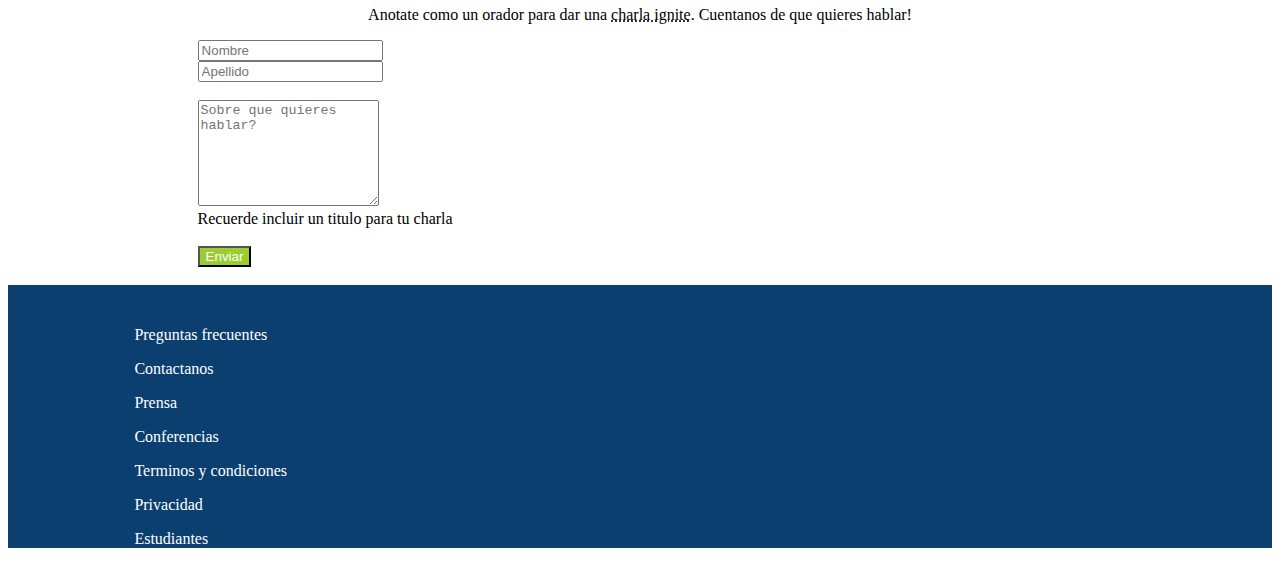
==== commit 104d8ed4: "TP Integrador" ====
--- a/TrabajoPIntegrador/index.html
+++ b/TrabajoPIntegrador/index.html
@@ -39,60 +39,65 @@
         </div>
     </nav>
 
-    <div id="carouselExampleSlidesOnly" class="carousel slide" data-bs-ride="carousel">
-        <div class="carousel-inner">
-          <div class="carousel-item active">
-            <img src="./img/ba1.jpg" class="d-block w-100" alt="...">
-          </div>
-          <div class="carousel-item">
-            <img src="./img/ba2.jpg" class="d-block w-100" alt="...">
-          </div>
-          <div class="carousel-item">
-            <img src="./img/ba3.jpg" class="d-block w-100" alt="...">
-          </div>
-        </div>
+  <main>
+    <div id="card-img" class="card bg-dark text-white">
+      <img id="img" src="./img/ba1.jpg" class="card-img" alt="...">
+      <div class="card-img-overlay">
+        <h2 class="card-title">Conf Bs As </h2>
+        <p class="card-text">Bs As llega por primera vez a Argentina. Un evento para compartir con nuestra comunidad el conocimiento y experiencia de los expertos que estan creando el futuro de Internet. Ven a conocer a miembros del evento, a otros estudiantes de Codo a Codo y los oradores de primer nivel que tenemos para ti. Te esperamos!</p>
+        <button type="button" class="btn btn-outline-secondary btn1">Quiero ser orador</button>
+        <button type="button" class="btn btn-outline-success btn2">Comprar tickets</button>
+      </div>
     </div>
+
 
     <p style="text-align: center; margin-top: 10px;" >CONOCE A LOS </p>
     <h1 style="text-align: center; margin-top: -1%;">ORADORES</h1>
 
-    <div class="container" id="cards">
+
+    
+      <div class="container" id="cards">
         <div class="card-group">
-            <div class="card" id="steve">
+          <div class="row">
+          <div class="col">
+            <div class="card">
               <img src="./img/steve.jpg" class="card-img-top" alt="...">
               <div class="card-body">
-                  <button type="button" class="btn btn-warning"><b>JavaScript</b></button>
-                  <button type="button" class="btn btn-primary"><b>React</b></button>
+                  <button type="button" class="btn btn-warning js"><b>JavaScript</b></button>
+                  <button type="button" class="btn btn-primary rea"><b>React</b></button>
                   <h5 class="card-title">Steve Jobs</h5>
                   <br>
                   <p class="card-text">Lorem ipsum dolor sit amet consectetur, adipisicing elit. Minima voluptatibus odio ullam sapiente doloremque quos necessitatibus architecto esse nesciunt itaque, dolor, modi accusamus hic sint corrupti iure vero quas eaque.</p>
-                  
               </div>
             </div>
+          </div>
+          <div class="col">
             <div class="card">
               <img src="./img/bill.jpg" class="card-img-top" alt="...">
               <div class="card-body">
-                  <button type="button" class="btn btn-warning"><b>JavaScript</b></button>
-                  <button type="button" class="btn btn-primary"><b>React</b></button>
+                  <button type="button" class="btn btn-warning js"><b>JavaScript</b></button>
+                  <button type="button" class="btn btn-primary rea"><b>React</b></button>
                   <h5 class="card-title">Bill Gates</h5>
                   <br>
                   <p class="card-text">Lorem ipsum dolor sit amet consectetur adipisicing elit. Ea deleniti reprehenderit temporibus officia quam dolore ad dolor! Deleniti repellat temporibus voluptatum optio. Commodi quia provident quam nam doloribus voluptates eius.</p>
-                  
               </div>
             </div>
-            <div class="card" id="ada">
+          </div>
+          <div class="col">
+            <div class="card">
               <img src="./img/ada.jpeg" class="card-img-top" alt="...">
               <div class="card-body">
-                  <button type="button" class="btn btn-secondary"><b>Negocios</b></button>
-                  <button type="button" class="btn btn-danger"><b>Startups</b></button>
+                  <button type="button" class="btn btn-secondary nego"><b>Negocios</b></button>
+                  <button type="button" class="btn btn-danger star"><b>Startups</b></button>
                   <h5 class="card-title">Ada Lovelace</h5>
                   <br>
                   <p class="card-text">Lorem, ipsum dolor sit amet consectetur adipisicing elit. Illum placeat rem quisquam esse reprehenderit amet dolor eveniet, dolore vitae dicta maiores ex exercitationem? Soluta rerum amet architecto cum eligendi atque!</p>
-                  
               </div>
             </div>
+          </div>
         </div>
-    </div>  
+      </div> 
+    </div> 
     <br>
 
     <div class="card mb-3" style="max-width: 100%;">
@@ -112,7 +117,7 @@
     <br>
     <p style="text-align: center; margin-top: -2%;" >CONVIERTETE EN UN</p>
     <h1 style="text-align: center; margin-top: -1%;">ORADOR</h1>
-    <p style="text-align: center;">Anotate como un orador para dar una <span><u>charla ignite</u></span>. Cuentanos de que quieres hablar!</p>
+    <p style="text-align: center;">Anotate como un orador para dar una <span class="puntitos">charla ignite</span>. Cuentanos de que quieres hablar!</p>
 
     <div class="container" id="form">
       <div class="row">
@@ -124,9 +129,8 @@
         </div>
       </div>
       <br>
-      <div class="form-floating">
+      <div class="form">
             <textarea class="form-control" placeholder="Sobre que quieres hablar?" id="floatingTextarea2" style="height: 100px"></textarea>
-            <label style="color: grey; font-size: 25px;" for="floatingTextarea2">Sobre que quieres hablar?</label>
       </div>
       
       <div id="emailHelp" class="form-text">Recuerde incluir un titulo para tu charla</div>
@@ -135,7 +139,7 @@
             <button class="btn btn-primary" style="background-color: yellowgreen; color: white;" type="button">Enviar</button>
       </div>
     </div>
-    
+  </main>
     <br>
 <footer>
     <div id="footer" class="container">
@@ -178,6 +182,5 @@
 
 
      
-<script src="https://cdn.jsdelivr.net/npm/bootstrap@5.1.1/dist/js/bootstrap.bundle.min.js" integrity="sha384-/bQdsTh/da6pkI1MST/rWKFNjaCP5gBSY4sEBT38Q/9RBh9AH40zEOg7Hlq2THRZ" crossorigin="anonymous"></script>
 </body>
 </html>--- a/TrabajoPIntegrador/css/style.css
+++ b/TrabajoPIntegrador/css/style.css
@@ -1,7 +1,35 @@
+
+#img{
+    filter: brightness(50%);
+    height: 560px;
+}
+.card-img-overlay{
+    text-align: end;
+    padding-left: 50%;
+    margin-top: 15%;
+    margin-right: 10%;
+    font-size: 16px;
+}
+.btn1{
+    color: white;
+    border-color: rgba(255, 255, 255, 0.37);
+}
+.btn2{
+    background-color: #29a744;
+    color: white;
+}
 #cards{
     padding-right: 10%;
     padding-left: 10%;
     display: block;
+}
+.js , .rea , .nego , .star {
+    font-size: 11px;
+    padding: 4px 6px;
+}
+.puntitos{
+    text-decoration: underline;
+    text-decoration-style: dotted;
 }
 #form{
     padding-left: 15%;
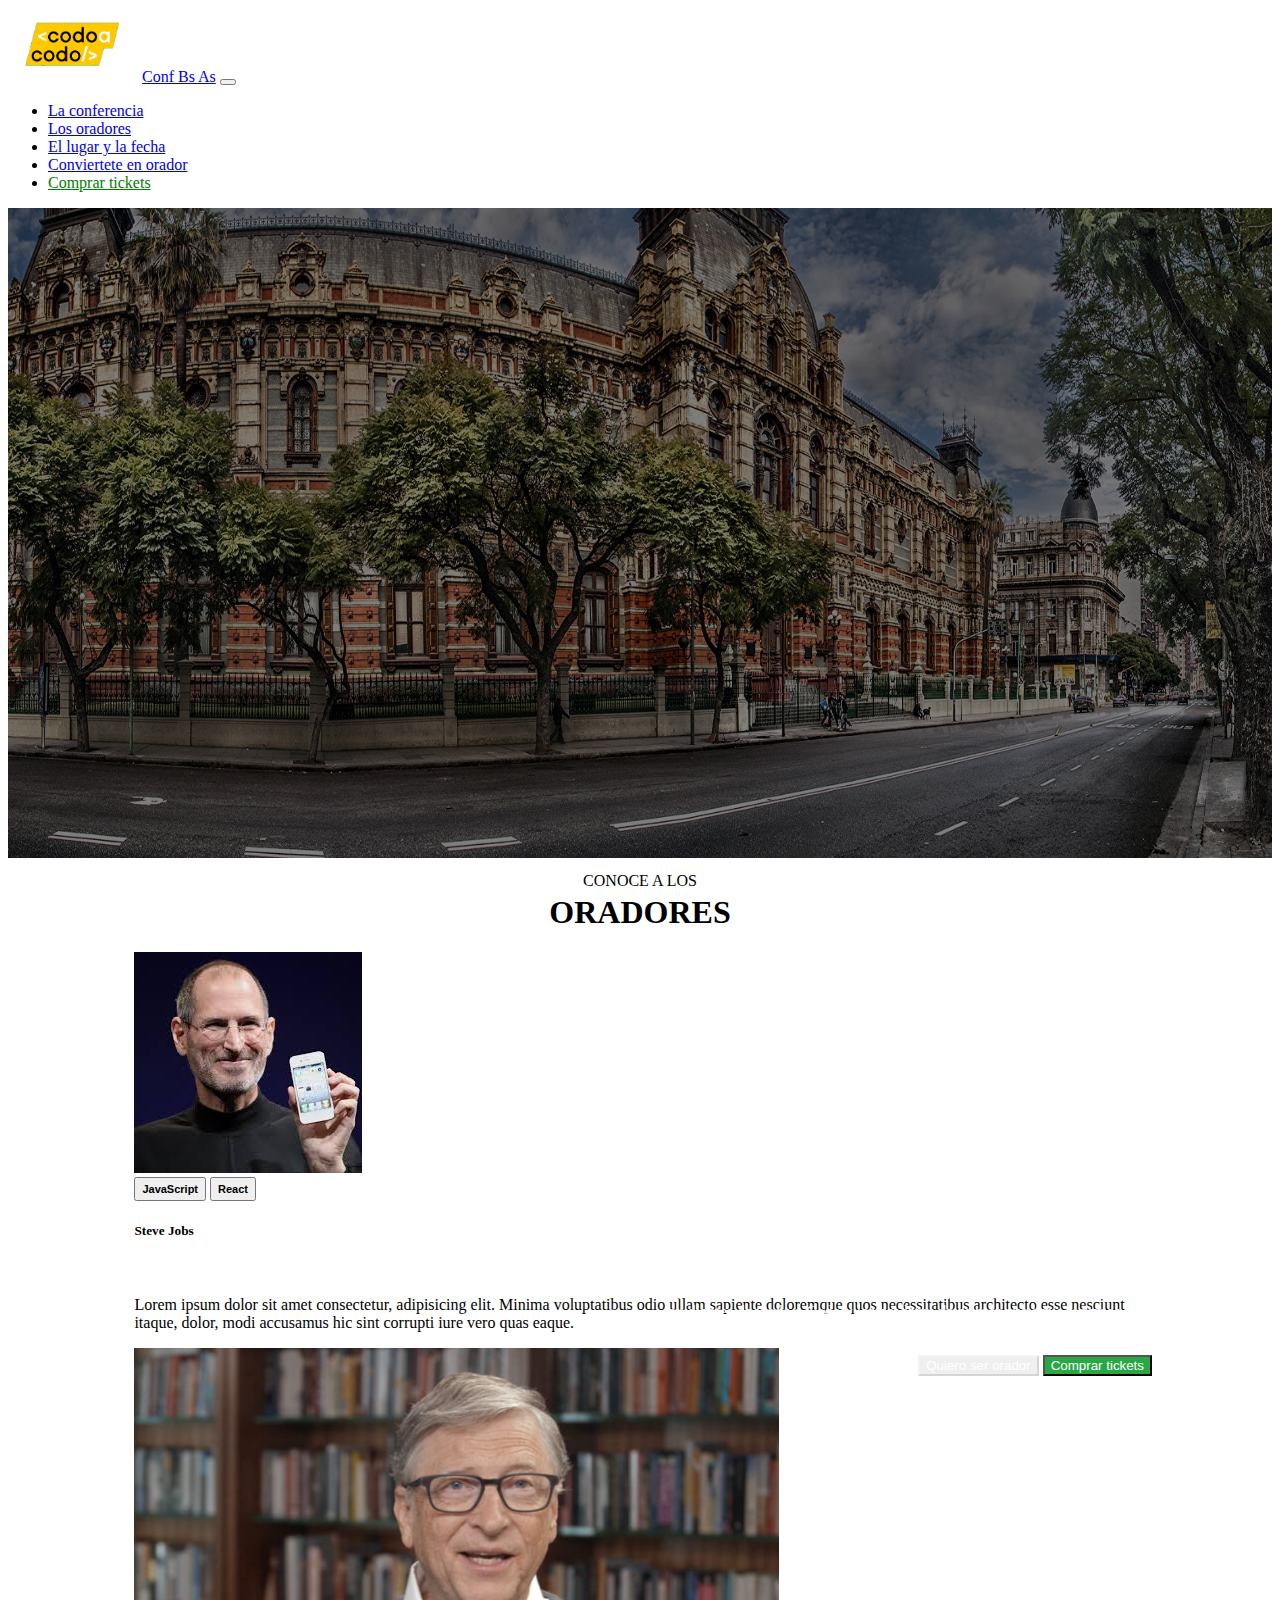
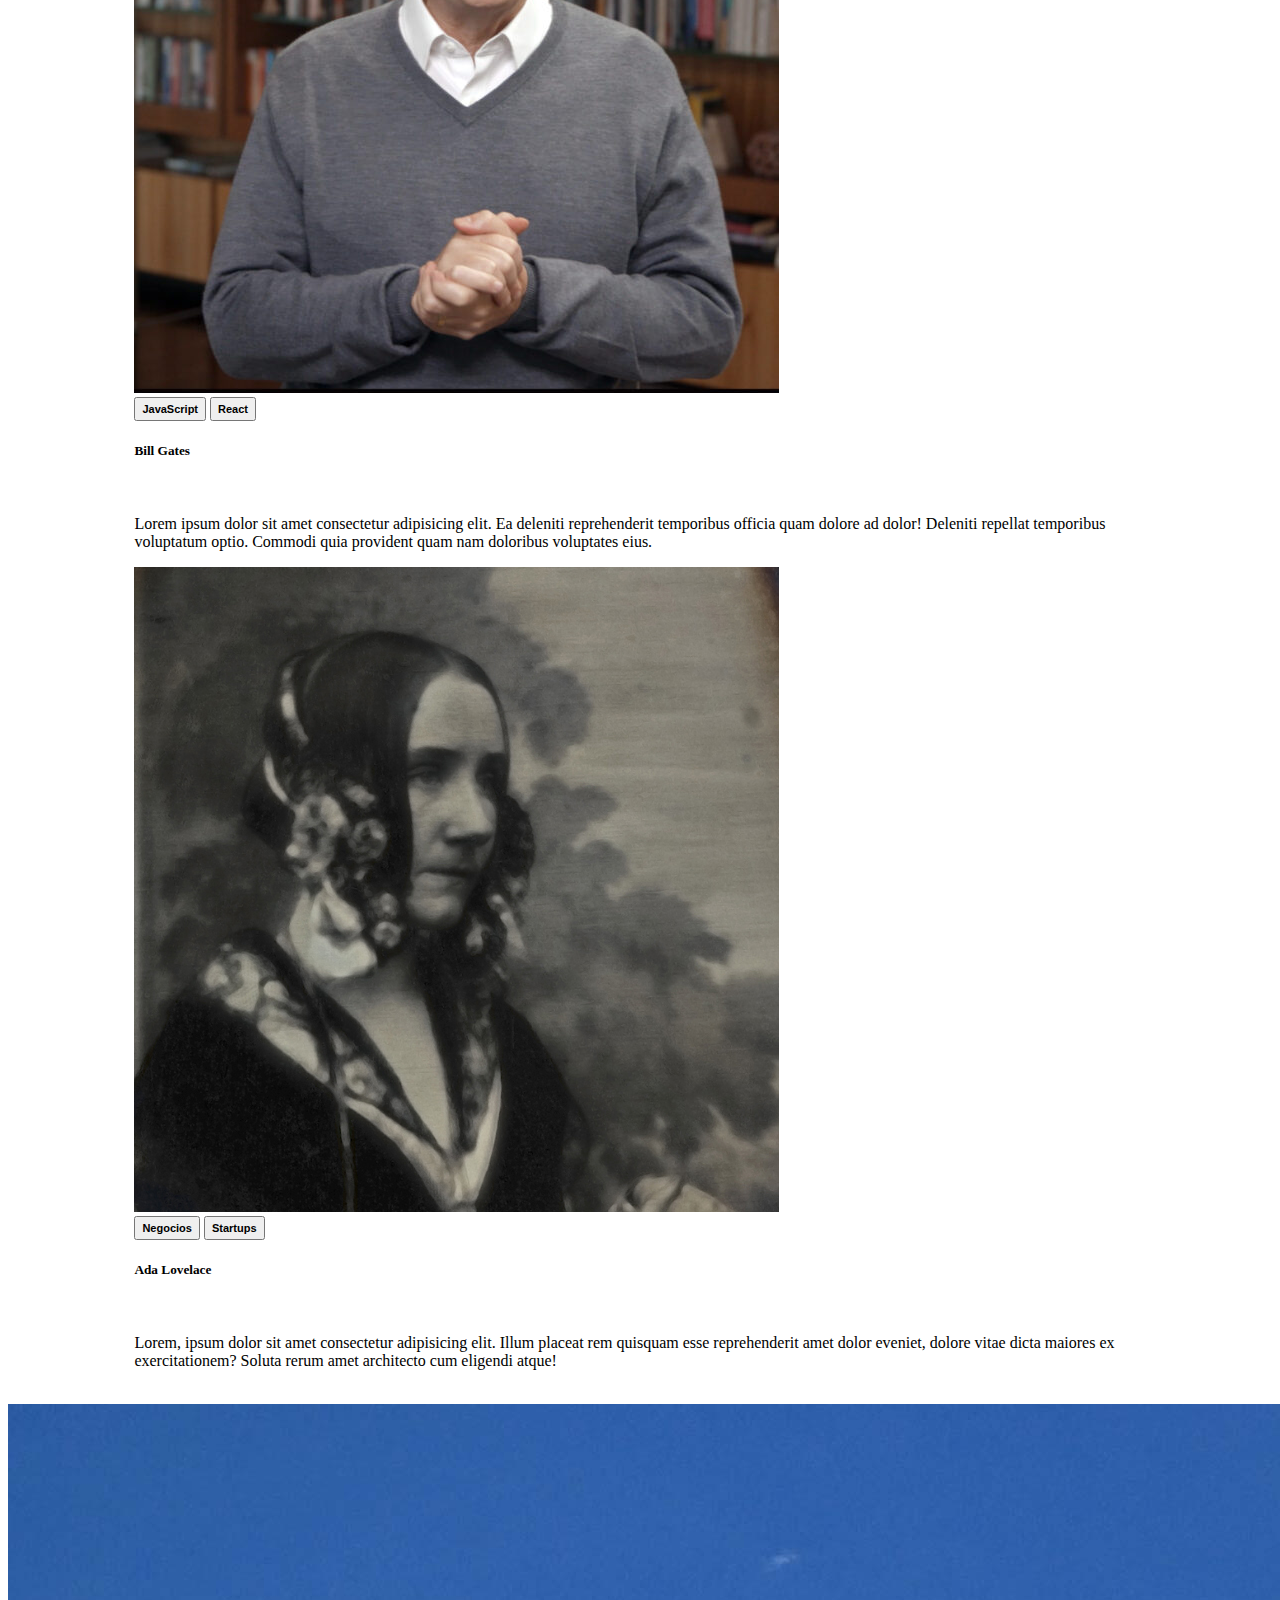
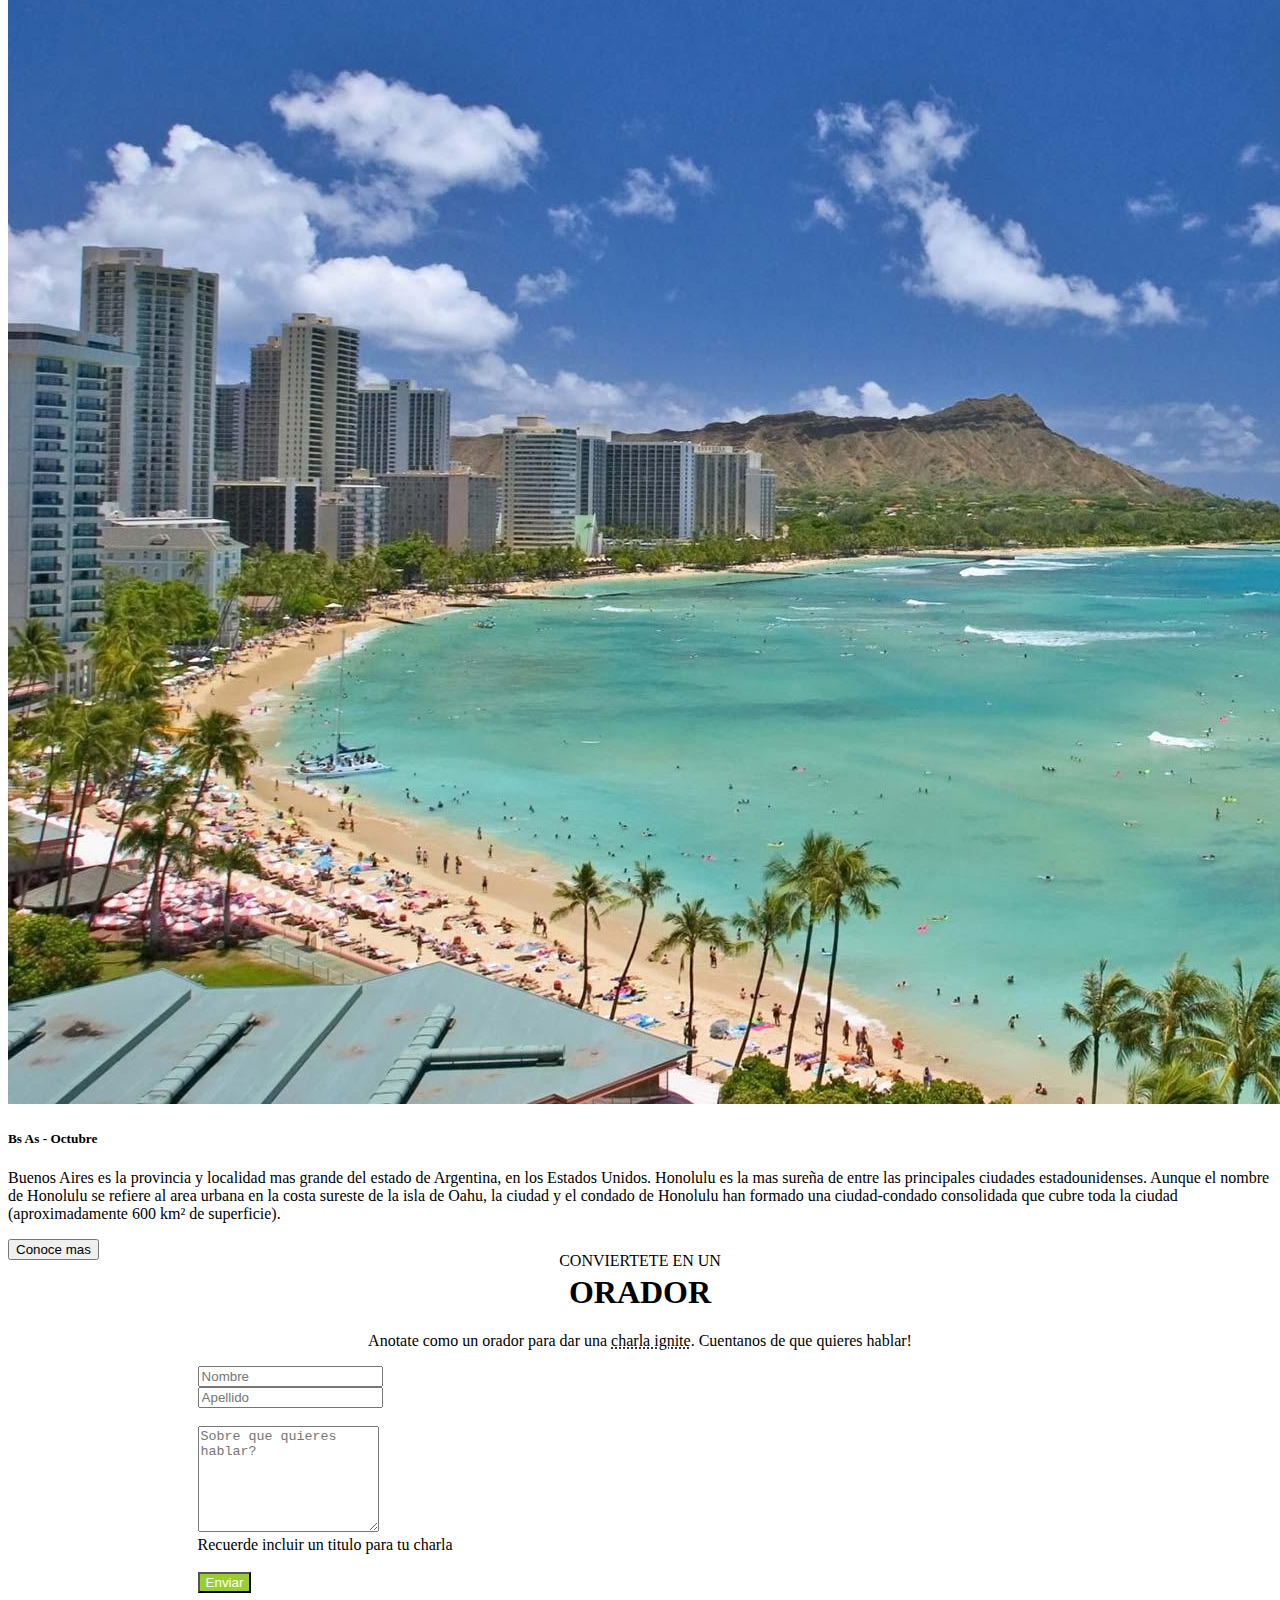
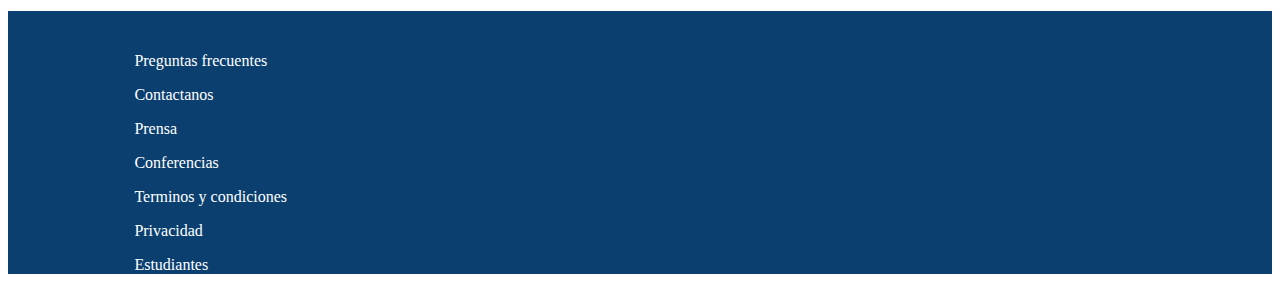
==== commit 11c4981d: "tp integrador" ====
--- a/TrabajoPIntegrador/index.html
+++ b/TrabajoPIntegrador/index.html
@@ -40,16 +40,16 @@
     </nav>
 
   <main>
-    <div id="card-img" class="card bg-dark text-white">
-      <img id="img" src="./img/ba1.jpg" class="card-img" alt="...">
+    
+    <header>
+      <img id="img" src="./img/ba1.jpg" alt="">
       <div class="card-img-overlay">
-        <h2 class="card-title">Conf Bs As </h2>
-        <p class="card-text">Bs As llega por primera vez a Argentina. Un evento para compartir con nuestra comunidad el conocimiento y experiencia de los expertos que estan creando el futuro de Internet. Ven a conocer a miembros del evento, a otros estudiantes de Codo a Codo y los oradores de primer nivel que tenemos para ti. Te esperamos!</p>
+        <h2 class="title">Conf Bs As </h2>
+        <p class="text">Bs As llega por primera vez a Argentina. Un evento para compartir con nuestra comunidad el conocimiento y experiencia de los expertos que estan creando el futuro de Internet. Ven a conocer a miembros del evento, a otros estudiantes de Codo a Codo y los oradores de primer nivel que tenemos para ti. Te esperamos!</p>
         <button type="button" class="btn btn-outline-secondary btn1">Quiero ser orador</button>
         <button type="button" class="btn btn-outline-success btn2">Comprar tickets</button>
       </div>
-    </div>
-
+    </header>
 
     <p style="text-align: center; margin-top: 10px;" >CONOCE A LOS </p>
     <h1 style="text-align: center; margin-top: -1%;">ORADORES</h1>
--- a/TrabajoPIntegrador/css/style.css
+++ b/TrabajoPIntegrador/css/style.css
@@ -1,12 +1,16 @@
 
-#img{
+ #img{
+    position: relative;
     filter: brightness(50%);
-    height: 560px;
+    height: 650px;
+    width: 100%; 
 }
 .card-img-overlay{
+    position: absolute;
     text-align: end;
+    color: white;
     padding-left: 50%;
-    margin-top: 15%;
+    margin-top: 25%;
     margin-right: 10%;
     font-size: 16px;
 }
@@ -18,6 +22,7 @@
     background-color: #29a744;
     color: white;
 }
+
 #cards{
     padding-right: 10%;
     padding-left: 10%;
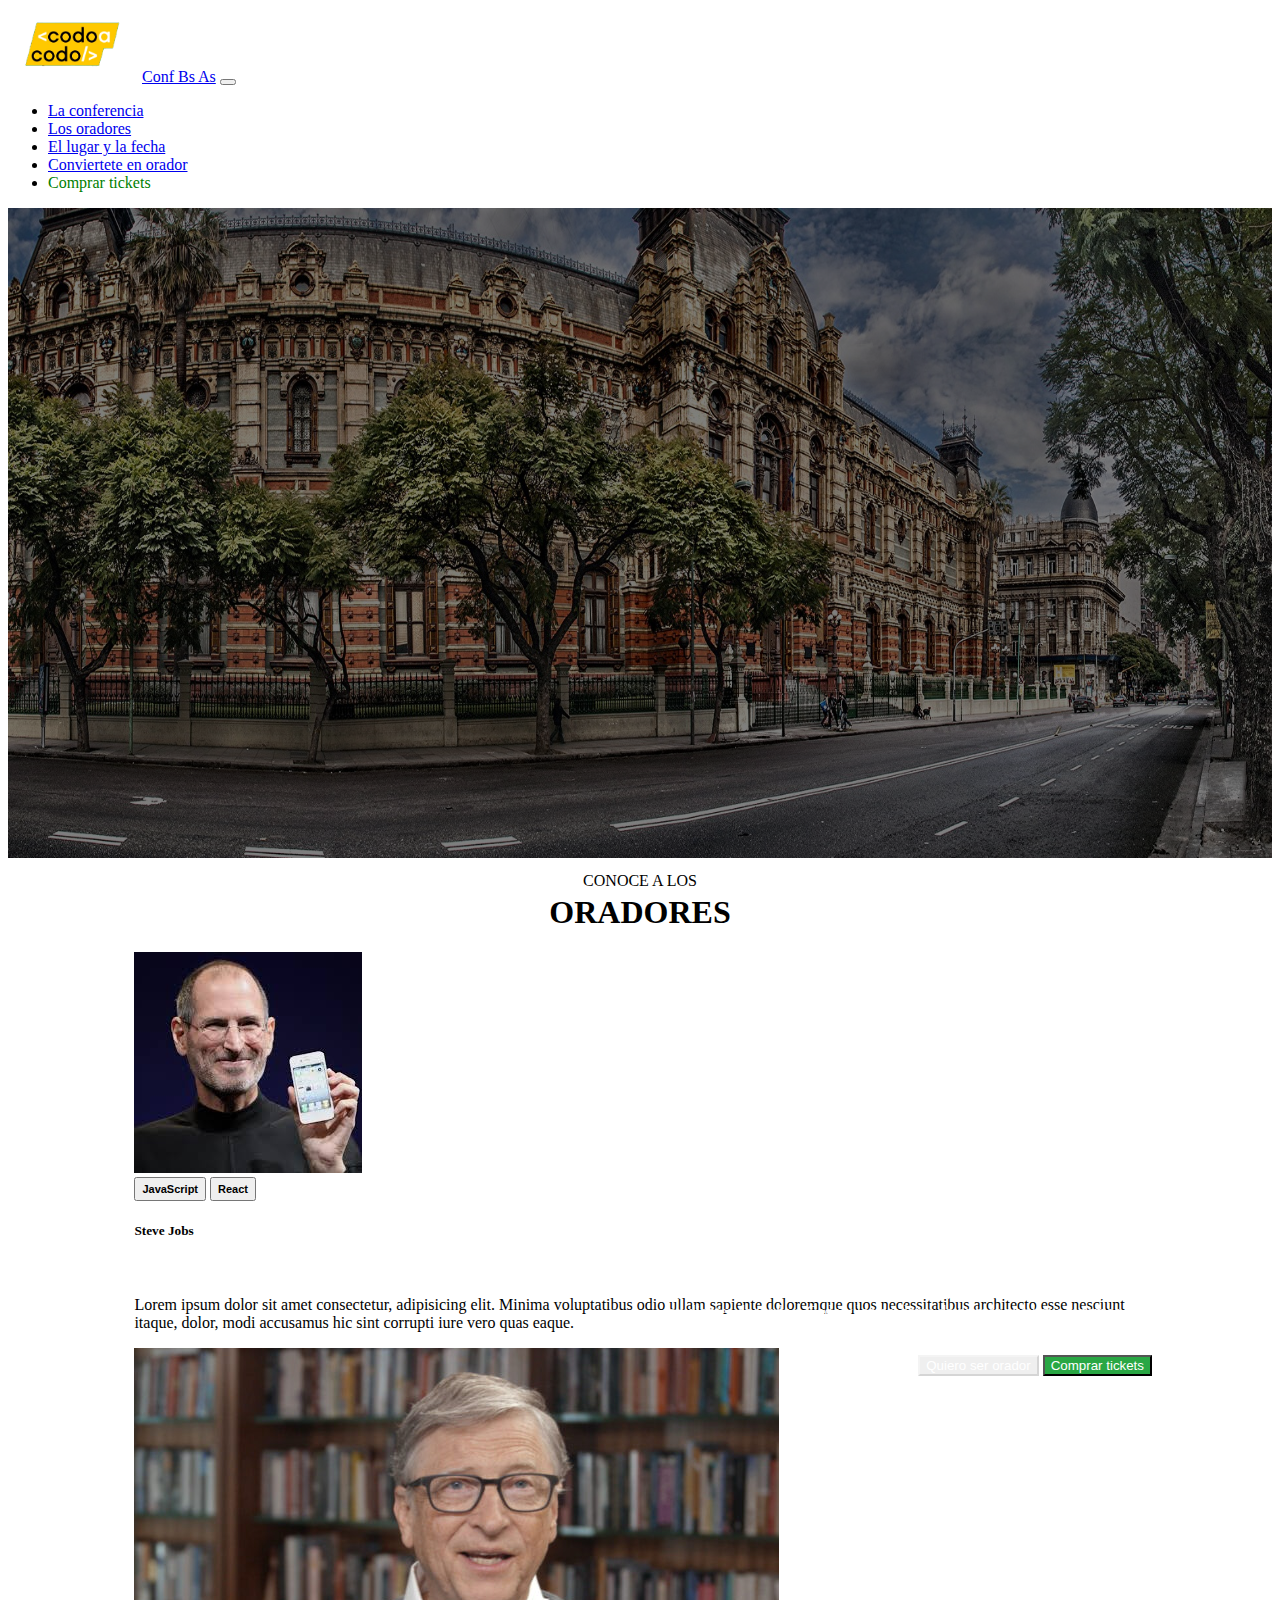
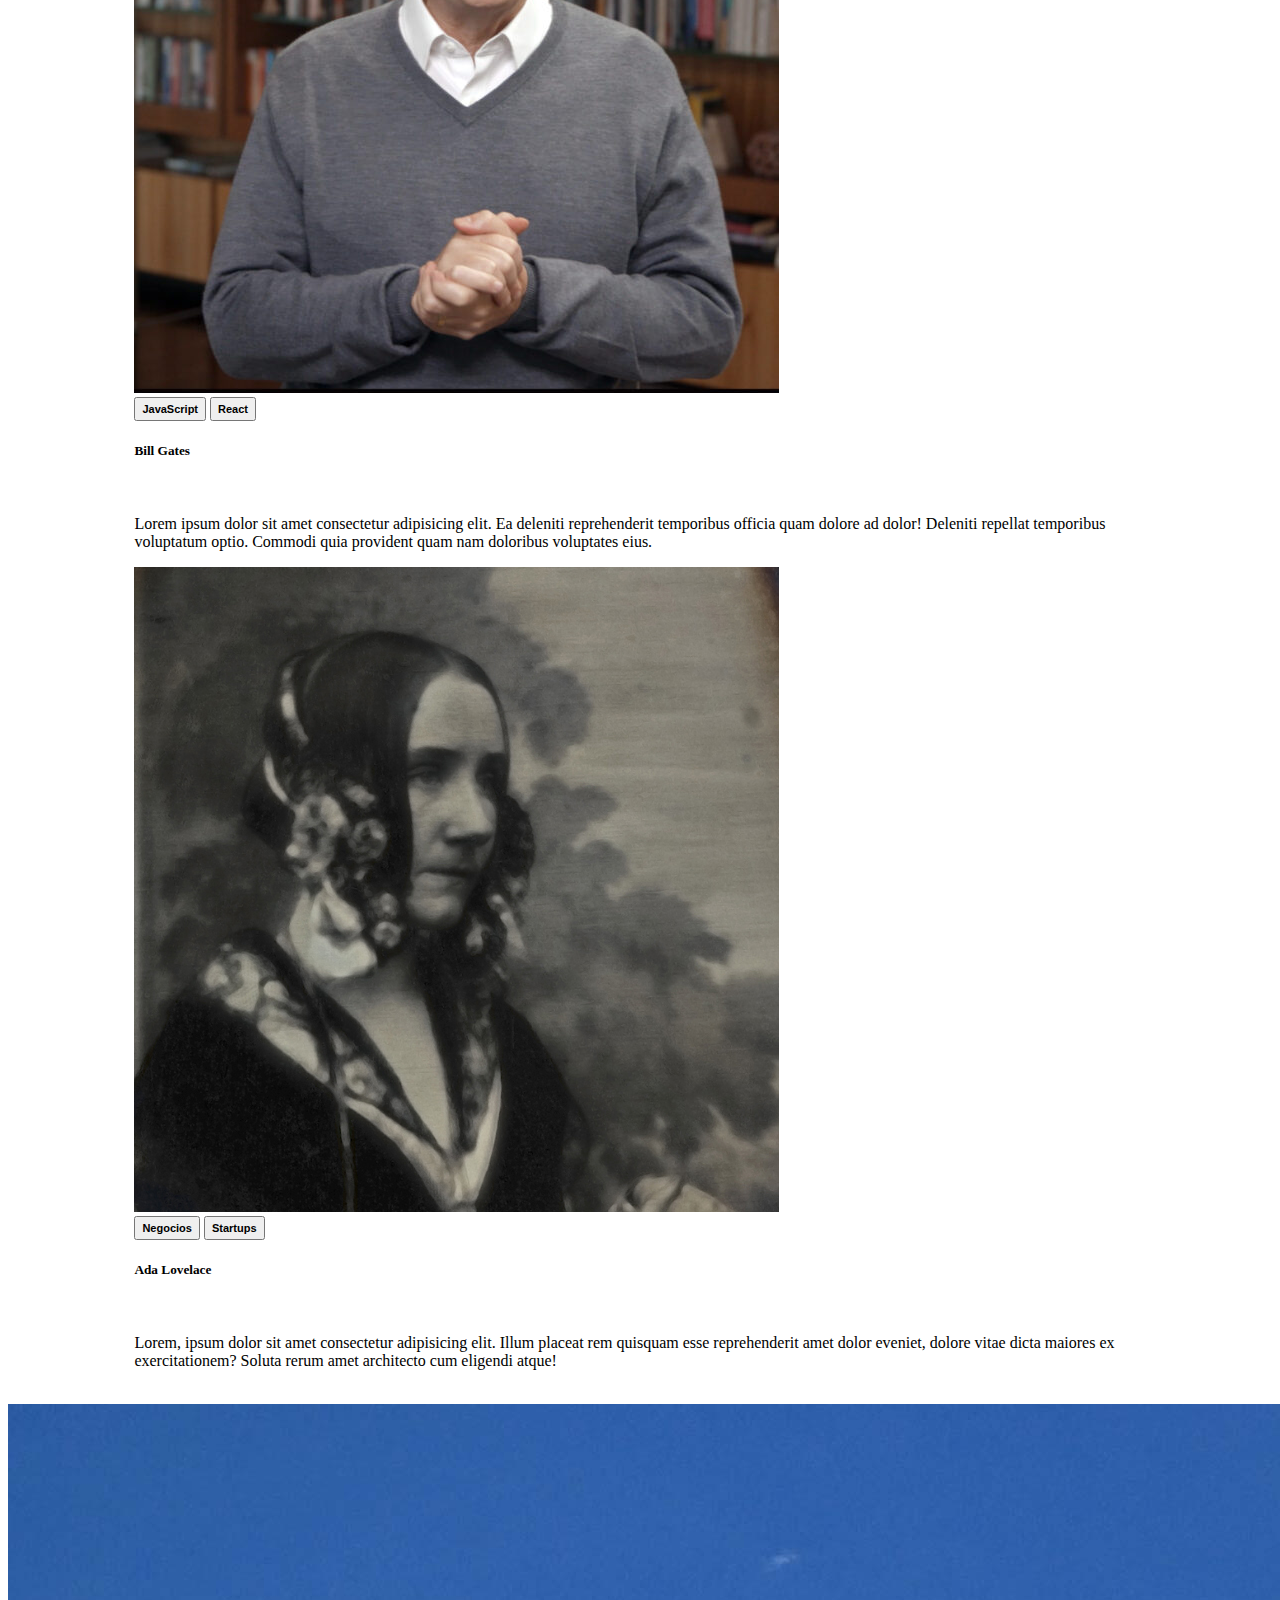
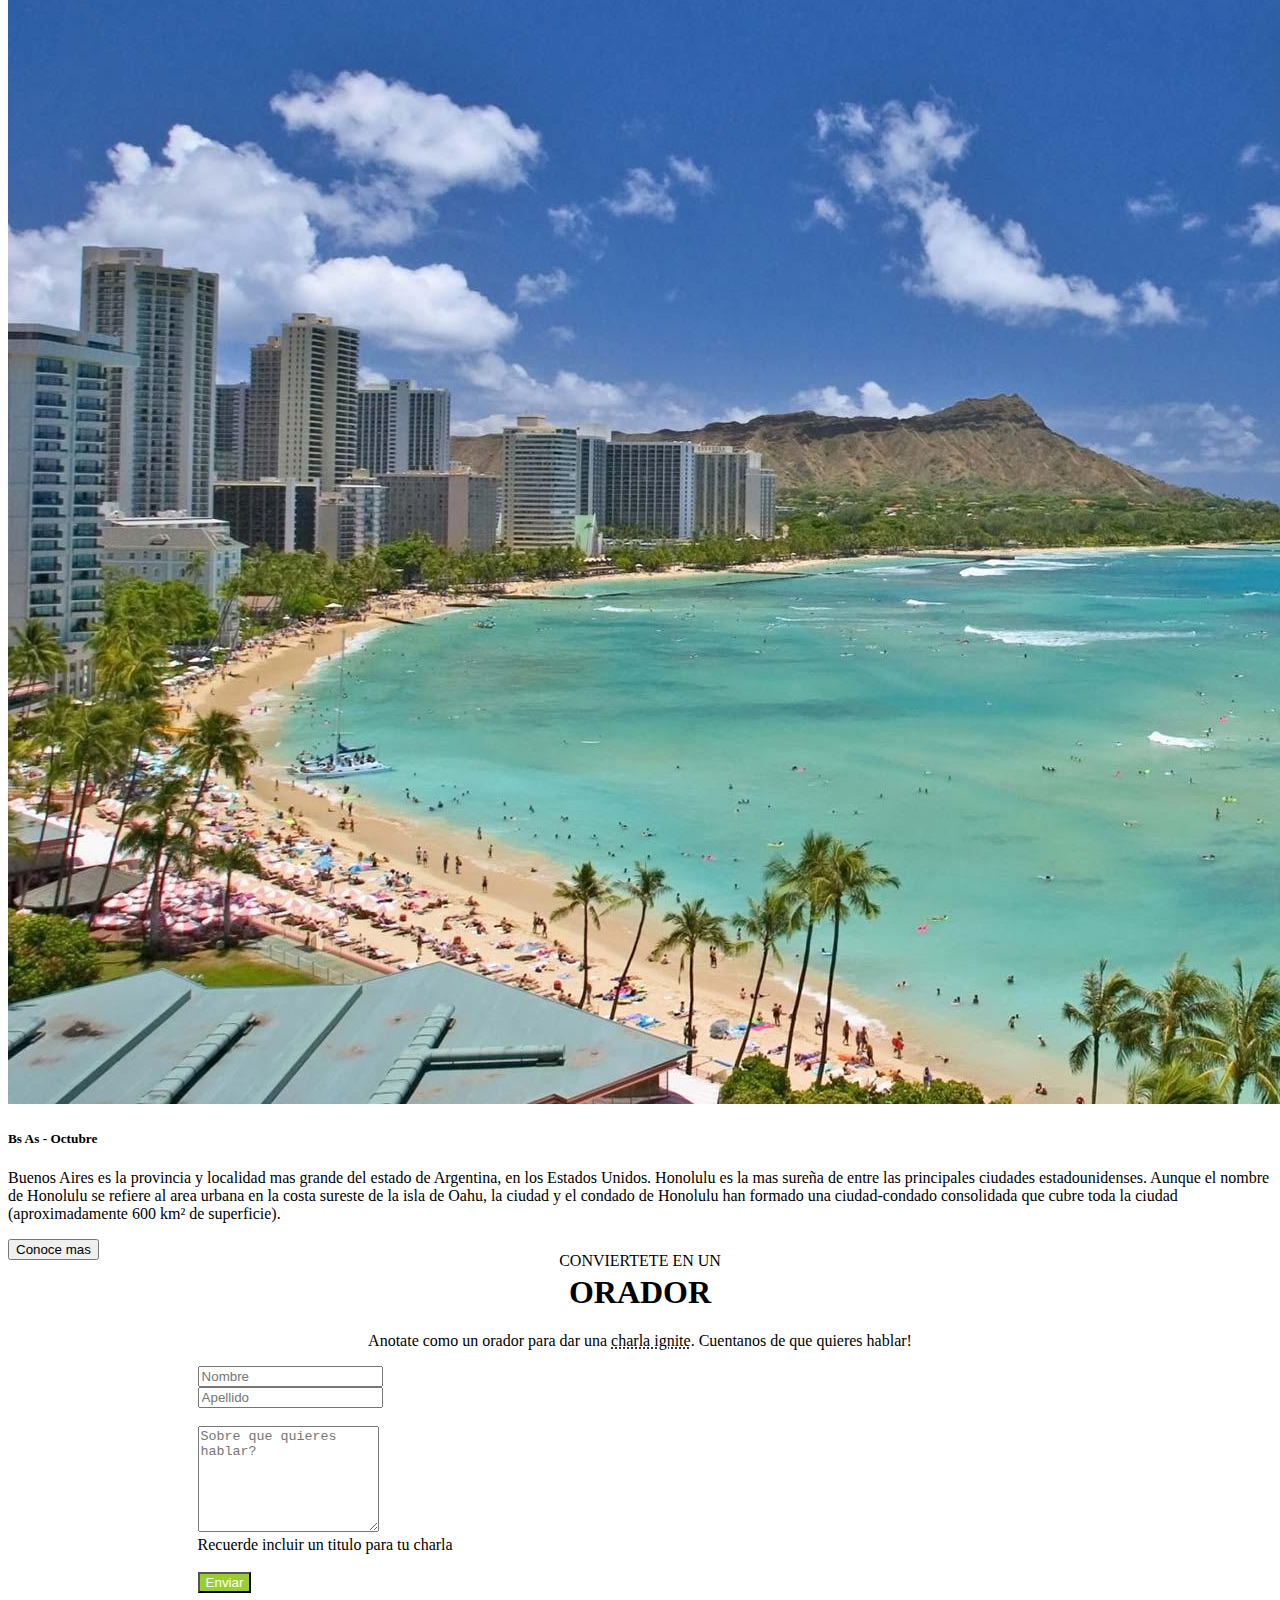
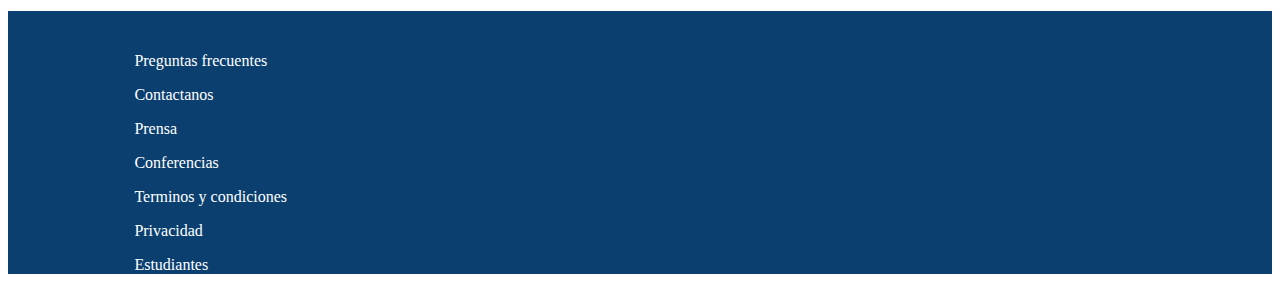
==== commit 1d32b603: "tp integrador primera parte" ====
--- a/TrabajoPIntegrador/index.html
+++ b/TrabajoPIntegrador/index.html
@@ -23,23 +23,23 @@
                 <a class="nav-link active" aria-current="page" href="#">La conferencia</a>
               </li>
               <li class="nav-item">
-                <a class="nav-link" href="#">Los oradores</a>
+                <a class="nav-link" href="#oradores">Los oradores</a>
               </li>
               <li class="nav-item">
-                <a class="nav-link" href="#">El lugar y la fecha</a>
+                <a class="nav-link" href="#lugaryfecha">El lugar y la fecha</a>
               </li>
               <li class="nav-item">
-                <a class="nav-link" href="#">Conviertete en orador</a>
+                <a class="nav-link" href="#conviertete">Conviertete en orador</a>
               </li>
               <li class="nav-item">
-                <a class="nav-link" href="#" style="color: green;">Comprar tickets</a>
+                <a class="nav-link" style="color: green;" onclick="comprarTikets()">Comprar tickets</a>
               </li>
             </ul>
           </div>
         </div>
     </nav>
-
-  <main>
+  <section id="section">
+  
     
     <header>
       <img id="img" src="./img/ba1.jpg" alt="">
@@ -51,7 +51,7 @@
       </div>
     </header>
 
-    <p style="text-align: center; margin-top: 10px;" >CONOCE A LOS </p>
+    <p id="oradores" style="text-align: center; margin-top: 10px;" >CONOCE A LOS </p>
     <h1 style="text-align: center; margin-top: -1%;">ORADORES</h1>
 
 
@@ -100,7 +100,7 @@
     </div> 
     <br>
 
-    <div class="card mb-3" style="max-width: 100%;">
+    <div id="lugaryfecha" class="card mb-3" style="max-width: 100%;">
         <div class="row g-0">
           <div class="col-md-6">
             <img src="./img/honolulu.jpg" class="img-fluid rounded-start " alt="...">
@@ -115,7 +115,7 @@
         </div>
     </div>
     <br>
-    <p style="text-align: center; margin-top: -2%;" >CONVIERTETE EN UN</p>
+    <p id="conviertete" style="text-align: center; margin-top: -2%;" >CONVIERTETE EN UN</p>
     <h1 style="text-align: center; margin-top: -1%;">ORADOR</h1>
     <p style="text-align: center;">Anotate como un orador para dar una <span class="puntitos">charla ignite</span>. Cuentanos de que quieres hablar!</p>
 
@@ -139,8 +139,12 @@
             <button class="btn btn-primary" style="background-color: yellowgreen; color: white;" type="button">Enviar</button>
       </div>
     </div>
-  </main>
+  
+
+  </section>
     <br>
+
+
 <footer>
     <div id="footer" class="container">
 
@@ -178,9 +182,6 @@
     </div>
 </footer>
 
-
-
-
-     
+<script src="./js/app.js"></script>
 </body>
 </html>--- a/TrabajoPIntegrador/css/style.css
+++ b/TrabajoPIntegrador/css/style.css
@@ -48,4 +48,10 @@
     padding-right: 5%;
     padding-left: 10%;
     padding-top: 2%;
-}+}
+.btn-codo{
+    background-color: #97c93e;
+    color: white;
+    width: 98%;
+    padding: 2%;
+}
